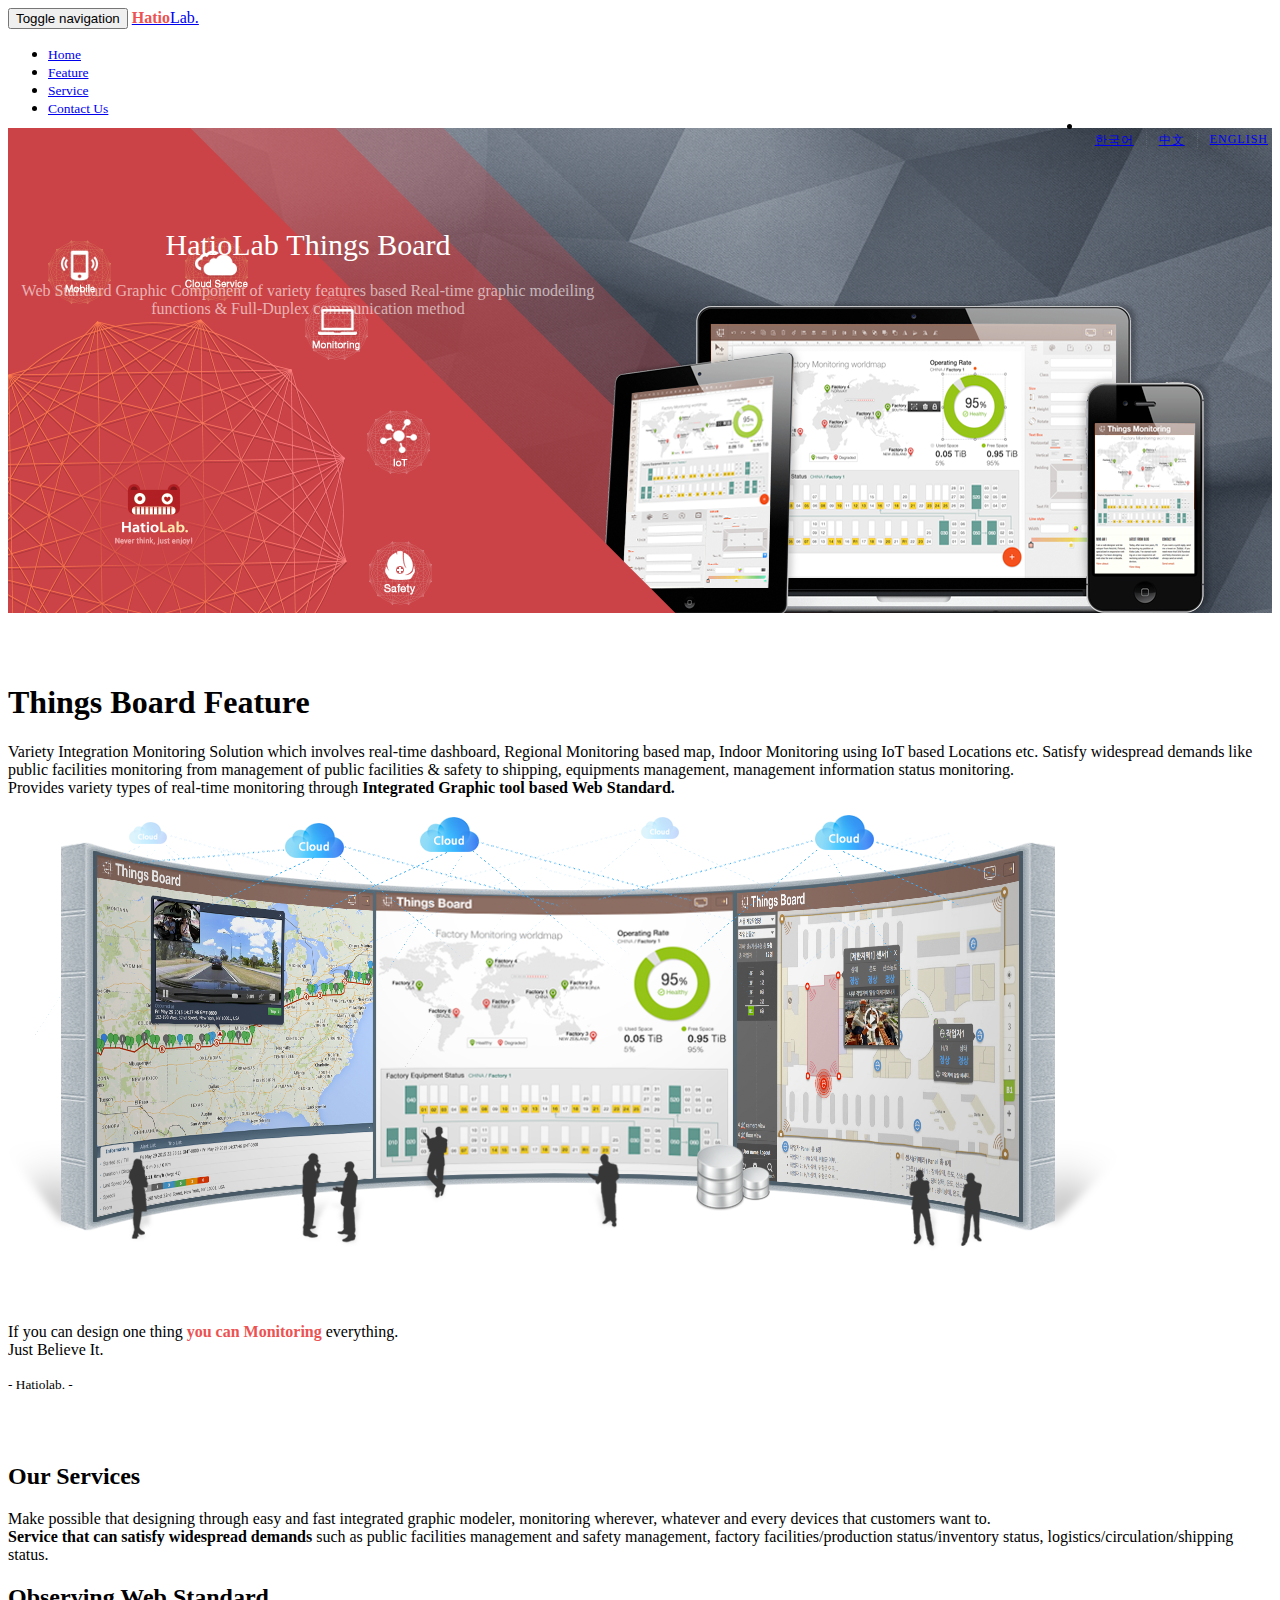
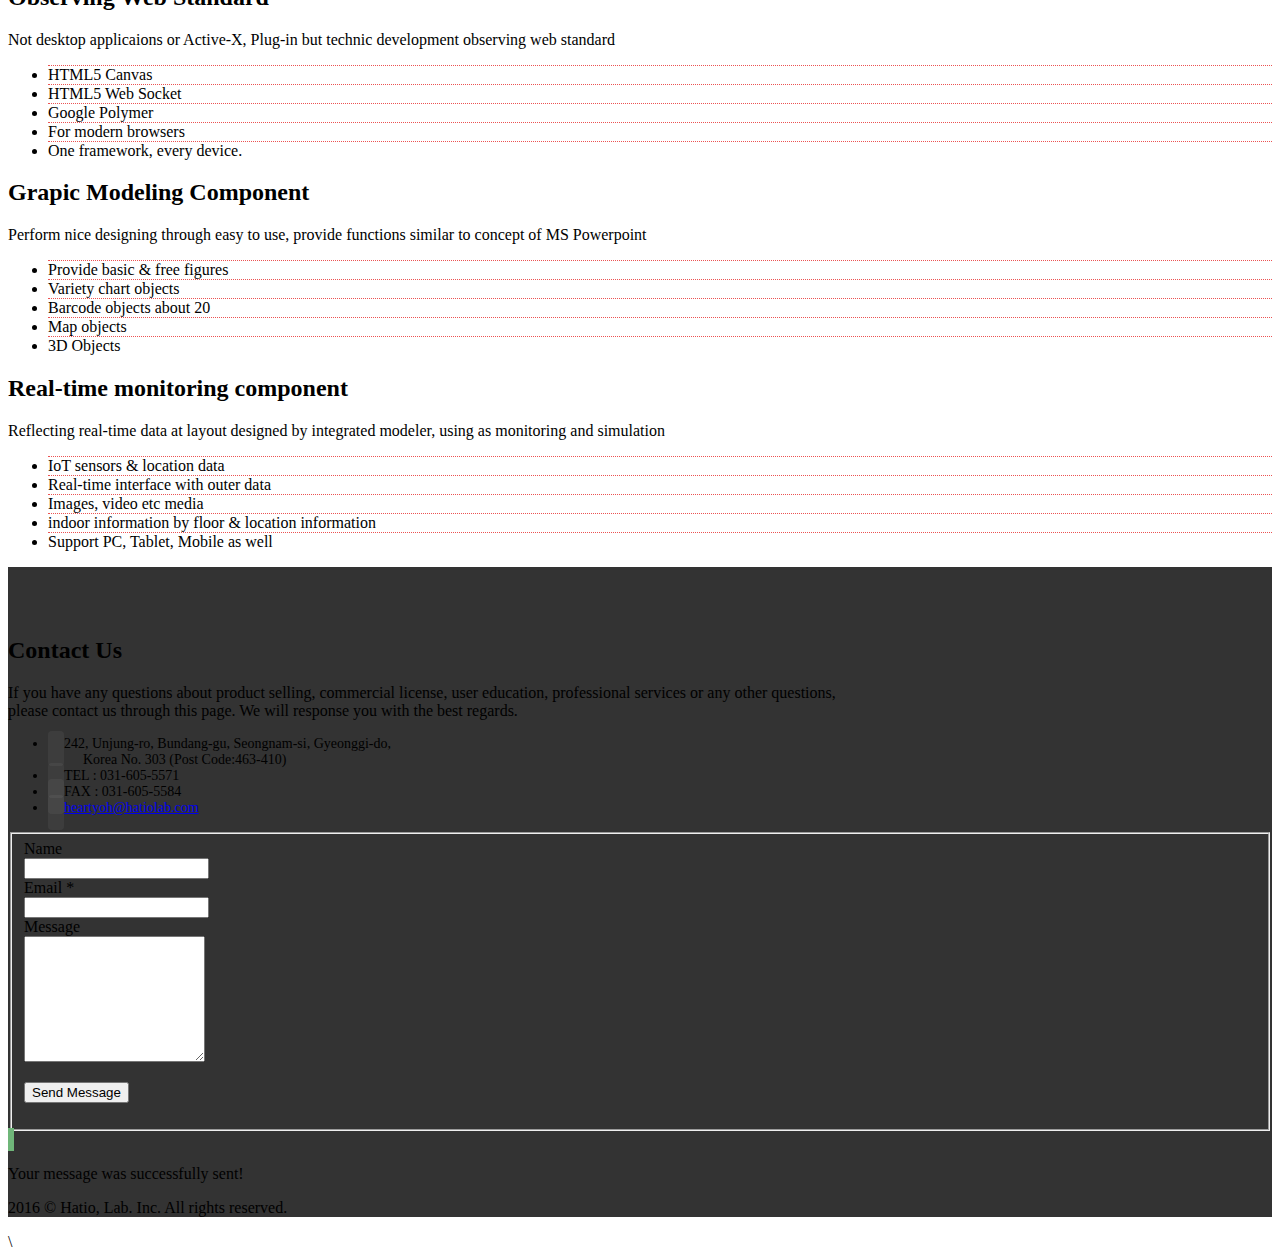
==== index-en.html @ ccb09271 "." ====
<!DOCTYPE html>
<!--[if IE 8]> <html lang="en" class="ie8"> <![endif]-->
<!--[if IE 9]> <html lang="en" class="ie9"> <![endif]-->
<!--[if !IE]><!--> <html lang="en"> <!--<![endif]-->
<head>
	<title>Hatiolab Things Board</title>

	<!-- Meta -->
	<meta charset="utf-8">
	<meta name="viewport" content="width=device-width, initial-scale=1.0">
	<meta name="description" content="">
	<meta name="author" content="">

	<link rel="shortcut icon" href="favicon.ico">

	<!-- CSS Global Compulsory -->
	<link rel="stylesheet" href="assets/plugins/bootstrap/css/bootstrap.min.css">
	<link rel="stylesheet" href="assets/css/one.style.css">

	<!-- CSS Footer -->
	<link rel="stylesheet" href="assets/css/footers/footer-v7.css">

	<!-- CSS Implementing Plugins -->
	<link rel="stylesheet" href="assets/plugins/animate.css">
	<link rel="stylesheet" href="assets/plugins/pace/pace-flash.css">
	<link rel="stylesheet" href="assets/plugins/owl-carousel/owl.carousel.css">
	<link rel="stylesheet" href="assets/plugins/revolution-slider/rs-plugin/css/settings.css" type="text/css" media="screen">
	<!--[if lt IE 9]><link rel="stylesheet" href="assets/plugins/revolution-slider/rs-plugin/css/settings-ie8.css" type="text/css" media="screen"><![endif]-->

	<!-- CSS Theme -->
	<link rel="stylesheet" href="assets/css/theme-colors/default.css" id="style_color">
	<link rel="stylesheet" href="assets/css/theme-skins/one.dark.css">

	<!-- CSS Customization -->
	<link rel="stylesheet" href="assets/css/custom.css">
</head>

<body id="body" data-spy="scroll" data-target=".one-page-header" class="demo-lightbox-gallery korean">

	<!--=== Header ===-->
	<nav class="one-page-header one-page-header-style-2 navbar navbar-default navbar-fixed-top" role="navigation">
		<div class="container">
			<div class="menu-container page-scroll">
				<button type="button" class="navbar-toggle" data-toggle="collapse" data-target=".navbar-ex1-collapse">
					<span class="sr-only">Toggle navigation</span>
					<span class="icon-bar"></span>
					<span class="icon-bar"></span>
					<span class="icon-bar"></span>
				</button>

				<a class="navbar-brand" href="#intro">
					<span>Hatio</span>Lab.
				</a>
			</div>

			<!-- Collect the nav links, forms, and other content for toggling -->
			<div class="collapse navbar-collapse navbar-ex1-collapse">
				<div class="menu-container">
					<ul class="nav navbar-nav">
						<li class="page-scroll home">
							<a href="#body">Home</a>
						</li>
						<li class="page-scroll">
							<a href="#feature">Feature</a>
						</li>
						<li class="page-scroll">
							<a href="#services">Service</a>
						</li>
						<li class="page-scroll">
							<a href="#contact">Contact Us</a>
						</li>
						<li class="language">
							<a href="index.html">한국어</a>
							<a href="index-cn.html" class="bothside-dot">中文</a>
							<a href="index-en.html"><strong>ENGLISH</strong></a>
						</li>
					</ul>
				</div>
			</div>
			<!-- /.navbar-collapse -->
		</div>
		<!-- /.container -->
	</nav>
	<!--=== End Header ===-->
	<section id="intro" class="intro-section">
		<div class="container">
			<h1>HatioLab <strong>Things Board</strong></h1>
			<p>
				<strong>Web Standard Graphic Component</strong> of variety features based Real-time graphic modeiling functions & Full-Duplex communication method
			</p>
		</div>
	</section>

	<!--  About Section -->
	<section id="feature" class="about-section section-first">
		<div class="about-image bg-grey">
			<div class="container">
				<div class="title-v1">
					<h1>Things Board <strong>Feature</strong></h1>
					<p>
						Variety Integration Monitoring Solution which involves real-time dashboard, Regional Monitoring based map, Indoor Monitoring using IoT based Locations etc.
						Satisfy widespread demands like public facilities monitoring from management of public facilities & safety to shipping, equipments management, management information status monitoring.<br>
						Provides variety types of real-time monitoring through <strong>Integrated Graphic tool based Web Standard.</strong>
					</p>
				</div>
				<div class="img-center">
					<img class="img-responsive" src="assets/images/feature.png" alt="">
				</div>
			</div>
		</div>

		<div class="parallax-quote parallaxBg">
			<div class="container">
				<div class="parallax-quote-in">
					<p>If you can design one thing <span class="color-green">you can Monitoring</span> everything. <br> Just Believe It.</p>
					<small>- Hatiolab. -</small>
				</div>
			</div>
		</div>
	</section>
	<!--  About Section -->

	<!-- Services Section -->
	<section id="services">
		<div class="container content-lg">
			<div class="title-v1">
				<h2>Our <strong>Services</strong></h2>
				<p>
					Make possible that designing through easy and fast integrated graphic modeler, monitoring wherever, whatever and every devices that customers want to.<br>
					<strong>Service that can satisfy widespread demands</strong> such as public facilities management and safety management, factory facilities/production status/inventory status, logistics/circulation/shipping status.<br>
				</p>
			</div>

			<div class="row service-box-v1">
				<div class="col-md-4 col-sm-6">
					<div class="service-block service-block-default">
						<i class="icon-custom icon-lg icon-bg-u rounded-x fa fa-lightbulb-o service1"></i>
						<h2 class="heading-md">Observing Web Standard</h2>
						<p>Not desktop applicaions or Active-X, Plug-in but technic development observing web standard</p>
						<ul class="list-unstyled">
							<li>HTML5 Canvas</li>
							<li>HTML5 Web Socket</li>
							<li>Google Polymer</li>
							<li>For modern browsers</li>
							<li>One framework, every device.</li>
						</ul>
					</div>
				</div>
				<div class="col-md-4 col-sm-6">
					<div class="service-block service-block-default">
						<i class="icon-custom icon-lg icon-bg-u rounded-x icon-line icon-present service2"></i>
						<h2 class="heading-sm">Grapic Modeling Component</h2>
						<p>Perform nice designing through easy to use, provide functions similar to concept of MS Powerpoint</p>
						<ul class="list-unstyled">
							<li>Provide basic & free figures</li>
							<li>Variety chart objects</li>
							<li>Barcode objects about 20</li>
							<li>Map objects</li>
							<li>3D Objects</li>
						</ul>
					</div>
				</div>
				<div class="col-md-4 col-sm-12">
					<div class="service-block service-block-default">
						<i class="icon-custom icon-lg icon-bg-u rounded-x icon-line icon-rocket service3"></i>
						<h2 class="heading-sm">Real-time monitoring component</h2>
						<p>Reflecting real-time data at layout designed by integrated modeler, using as monitoring and simulation</p>
						<ul class="list-unstyled">
							<li>IoT sensors & location data</li>
							<li>Real-time interface with outer data</li>
							<li>Images, video etc media</li>
							<li>indoor information by floor & location information</li>
							<li>Support PC, Tablet, Mobile as well</li>
						</ul>
					</div>
				</div>
			</div>
		</div>
	</section>
	<!-- End Services Section -->

	<!-- Contact Section -->
	<section id="contact" class="contacts-section">
		<div class="container content-lg">
			<div class="title-v1">
				<h2>Contact Us</h2>
				<p>If you have any questions about product selling, commercial license, user education, professional services or any other questions,<br/>please contact us through this page. We will response you with the best regards.</p>
			</div>

			<div class="row contacts-in">
				<div class="col-md-6 md-margin-bottom-40">
					<ul class="list-unstyled">
						<li>
							<i class="home"></i> 242, Unjung-ro, Bundang-gu, Seongnam-si, Gyeonggi-do,<br>&nbsp; &nbsp; &nbsp; &nbsp; &nbsp; 
							Korea No. 303 (Post Code:463-410)
						</li>
						<li><i class="phone"></i> TEL : 031-605-5571</li>
						<li><i class="fax"></i> FAX : 031-605-5584</li>
						<li><i class="email"></i> <a href="mailto:heartyoh@hatiolab.com">heartyoh@hatiolab.com</a></li>
					</ul>
				</div>

				<div class="col-md-6">
					<form action="assets/php/sky-forms-pro/demo-contacts-process.php" method="post" id="sky-form3" class="sky-form contact-style">
						<fieldset>
							<label>Name</label>
							<div class="row">
								<div class="col-md-7 margin-bottom-20 col-md-offset-0">
									<div>
										<input type="text" name="name" id="name" class="form-control">
									</div>
								</div>
							</div>

							<label>Email <span class="color-red">*</span></label>
							<div class="row">
								<div class="col-md-7 margin-bottom-20 col-md-offset-0">
									<div>
										<input type="text" name="email" id="email" class="form-control">
									</div>
								</div>
							</div>

							<label>Message</label>
							<div class="row">
								<div class="col-md-11 margin-bottom-20 col-md-offset-0">
									<div>
										<textarea rows="8" name="message" id="message" class="form-control"></textarea>
									</div>
								</div>
							</div>

							<p><button type="submit" class="btn-u btn-brd btn-brd-hover btn-u-dark">Send Message</button></p>
						</fieldset>

						<div class="message">
							<i class="rounded-x fa fa-check"></i>
							<p>Your message was successfully sent!</p>
						</div>
					</form>
				</div>
			</div>
		</div>

		<div class="copyright-section">
			<p>2016 &copy; Hatio, Lab. Inc. All rights reserved.</p>
			<span class="page-scroll"><a href="#intro"><i class="fa fa-angle-double-up back-to-top"></i></a></span>
		</div>

	</section>
	<!-- End Contact Section -->

	<!-- JS Global Compulsory -->
	<script src="assets/plugins/jquery/jquery.min.js"></script>
	<script src="assets/plugins/jquery/jquery-migrate.min.js"></script>
	<script src="assets/plugins/bootstrap/js/bootstrap.min.js"></script>
	<!-- JS Implementing Plugins -->
	<script src="assets/plugins/smoothScroll.js"></script>
	<script src="assets/plugins/jquery.easing.min.js"></script>
	<script src="assets/plugins/pace/pace.min.js"></script>
	<script src="assets/plugins/jquery.parallax.js"></script>
	<!-- <script src="assets/plugins/counter/waypoints.min.js"></script>
	<script src="assets/plugins/counter/jquery.counterup.min.js"></script> -->
	<script src="assets/plugins/owl-carousel/owl.carousel.js"></script>
	<script src="assets/plugins/sky-forms-pro/skyforms/js/jquery.form.min.js"></script>
	<script src="assets/plugins/sky-forms-pro/skyforms/js/jquery.validate.min.js"></script>
	<script src="assets/plugins/revolution-slider/rs-plugin/js/jquery.themepunch.tools.min.js"></script>
	<script src="assets/plugins/revolution-slider/rs-plugin/js/jquery.themepunch.revolution.min.js"></script>\
	<script src="assets/plugins/modernizr.js"></script>

	<!-- JS Page Level-->
	<script src="assets/js/one.app.js"></script>
	<script src="assets/js/forms/contact.js"></script>
	<script src="assets/js/plugins/pace-loader.js"></script>
	<script src="assets/js/plugins/owl-carousel.js"></script>
	<!-- <script src="assets/js/plugins/style-switcher.js"></script> -->
	<script src="assets/js/plugins/revolution-slider.js"></script>
	<!-- <script src="assets/js/plugins/cube-portfolio/cube-portfolio-lightbox.js"></script> -->
	<script>
		jQuery(document).ready(function() {
			App.init();
			App.initCounter();
			App.initParallaxBg();
			LoginForm.initLoginForm();
			ContactForm.initContactForm();
			OwlCarousel.initOwlCarousel();
			// StyleSwitcher.initStyleSwitcher();
			RevolutionSlider.initRSfullScreen();
		});
	</script>
	<!--[if lt IE 9]>
		<script src="assets/plugins/respond.js"></script>
		<script src="assets/plugins/html5shiv.js"></script>
		<script src="assets/js/plugins/placeholder-IE-fixes.js"></script>
		<script src="assets/plugins/sky-forms-pro/skyforms/js/sky-forms-ie8.js"></script>
	<![endif]-->

	<!--[if lt IE 10]>
		<script src="assets/plugins/sky-forms-pro/skyforms/js/jquery.placeholder.min.js"></script>
	<![endif]-->
</body>
</html>
---- assets/css/custom.css ----
::selection{background:#ec5252;}
.navbar-nav .language{position:absolute;right:0;}
.navbar-nav .language a{
	float:left;
	margin-top:15px;padding:0px 12px !important;
	font-size:12px !important;
	font-weight:100;
	letter-spacing:1px;
}
.one-page-header .navbar-brand{font-weight:100;}
.one-page-header .navbar-brand span,.color-green{
	color:#ec5252 !important;
	font-weight:bold;
}
.one-page-header .navbar-nav > .active > a, .one-page-header .navbar-nav > .active > a:hover, .one-page-header .navbar-nav > .active > a:focus, 
.one-page-header .dropdown-menu > .active > a, .one-page-header .dropdown-menu > .active > a:hover, .one-page-header .dropdown-menu > .active > a:focus, 
.one-page-header.top-nav-collapse .dropdown-menu > .active > a, .one-page-header.top-nav-collapse .dropdown-menu > .active > a:hover, 
.one-page-header.top-nav-collapse .dropdown-menu > .active > a:focus
{color:#ec5252 !important;}
.one-page-header .navbar-nav > li > a:before{display:none;}
.one-page-header .navbar-nav > li > a{
	padding:14px 40px 13px 0;
	font-size:13.5px;
}
.about-section .about-image,#services .content-lg,#contact .content-lg{padding-top:50px;}
.tp-bannertimer{display:none;}
.title-v1 h1:after, .title-v1 h2:after,i.icon-bg-u,.service-box-v1 p:after{background:#ec5252;}
.service-box-v1 li{border-top:dotted 1px #ec5252;}
.about-image img{margin-bottom:50px;}
.parallax-quote{background:url(../images/face.png) 50% 0 repeat fixed;}
.tp-dottedoverlay.twoxtwo{background:none;}
.service-block .icon-custom{background:url(../images/icon-service.png) 50% 0 #ec5252}
.service-box-v1 li:hover{color:#ec5252;}
.icon-custom.service1{background-position:-2px    7px}
.icon-custom.service2{background-position:-1px  -91px}
.icon-custom.service3{background-position:-4px -191px}
.contacts-section{background:#333 url(../images/contact.png) center fixed;}
.contacts-in li{font-size:14px;}
.contacts-in li i{
	background:url(../images/icon-contact.png) 50% 2px rgba(255,255,255,0.05) no-repeat;
	width:30px;
	padding:10px 8px;
	position:relative;
	top:5px;
	border-radius:4px;
}
.contacts-in li i.home {background-position:50%    2px}
.contacts-in li i.phone{background-position:50%  -48px}
.contacts-in li i.fax  {background-position:50%  -98px}
.contacts-in li i.email{background-position:50% -149px}
.copyright-section i.back-to-top{
	background:url(../images/icon-up.png) 50% 50% transparent no-repeat;
	width:50px;height:45px;
	top:-50px;
}
#intro{text-align:center}
.bothside-dot{
	border:1px dotted rgba(255,255,255,.1);
	border-width:0 1px;
}
.intro-section{
	background:url(../images/bg1.png) 50% 100% no-repeat #333;
	min-height:485px;
	margin-top:-5px;
}
.intro-section .container{
	margin-right:5%;padding:80px 0 0 0;
	width:600px;
}
.intro-section .container h1{
	font-size:30px !important;
	font-weight:100;
	color:#fff !important;
}
.intro-section .container p{
	color:rgba(255,255,255,.6);
	font-weight:100;
}
.sky-form .message i{
	background:url(../images/icon-mail.png) 45% 50% transparent no-repeat;
	width:70px;height:70px;
	border:3px solid #6fb679;
}
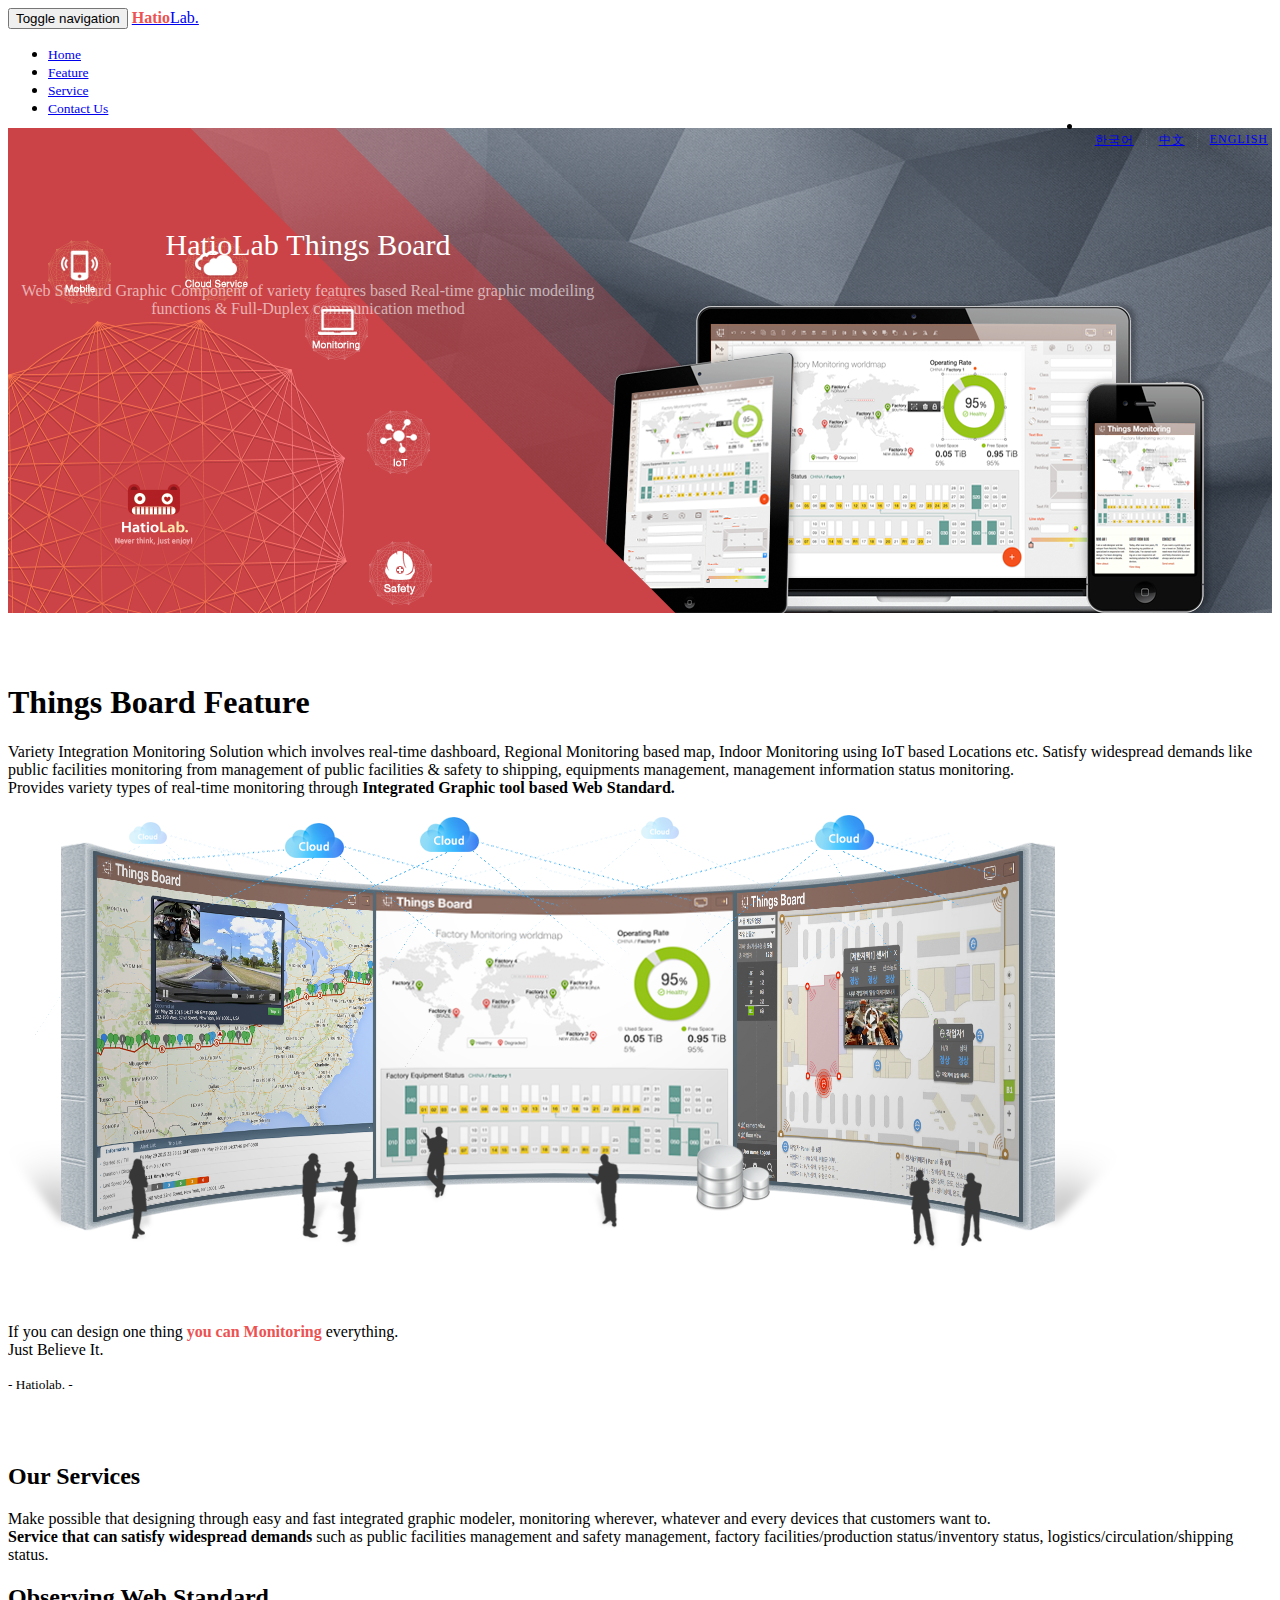
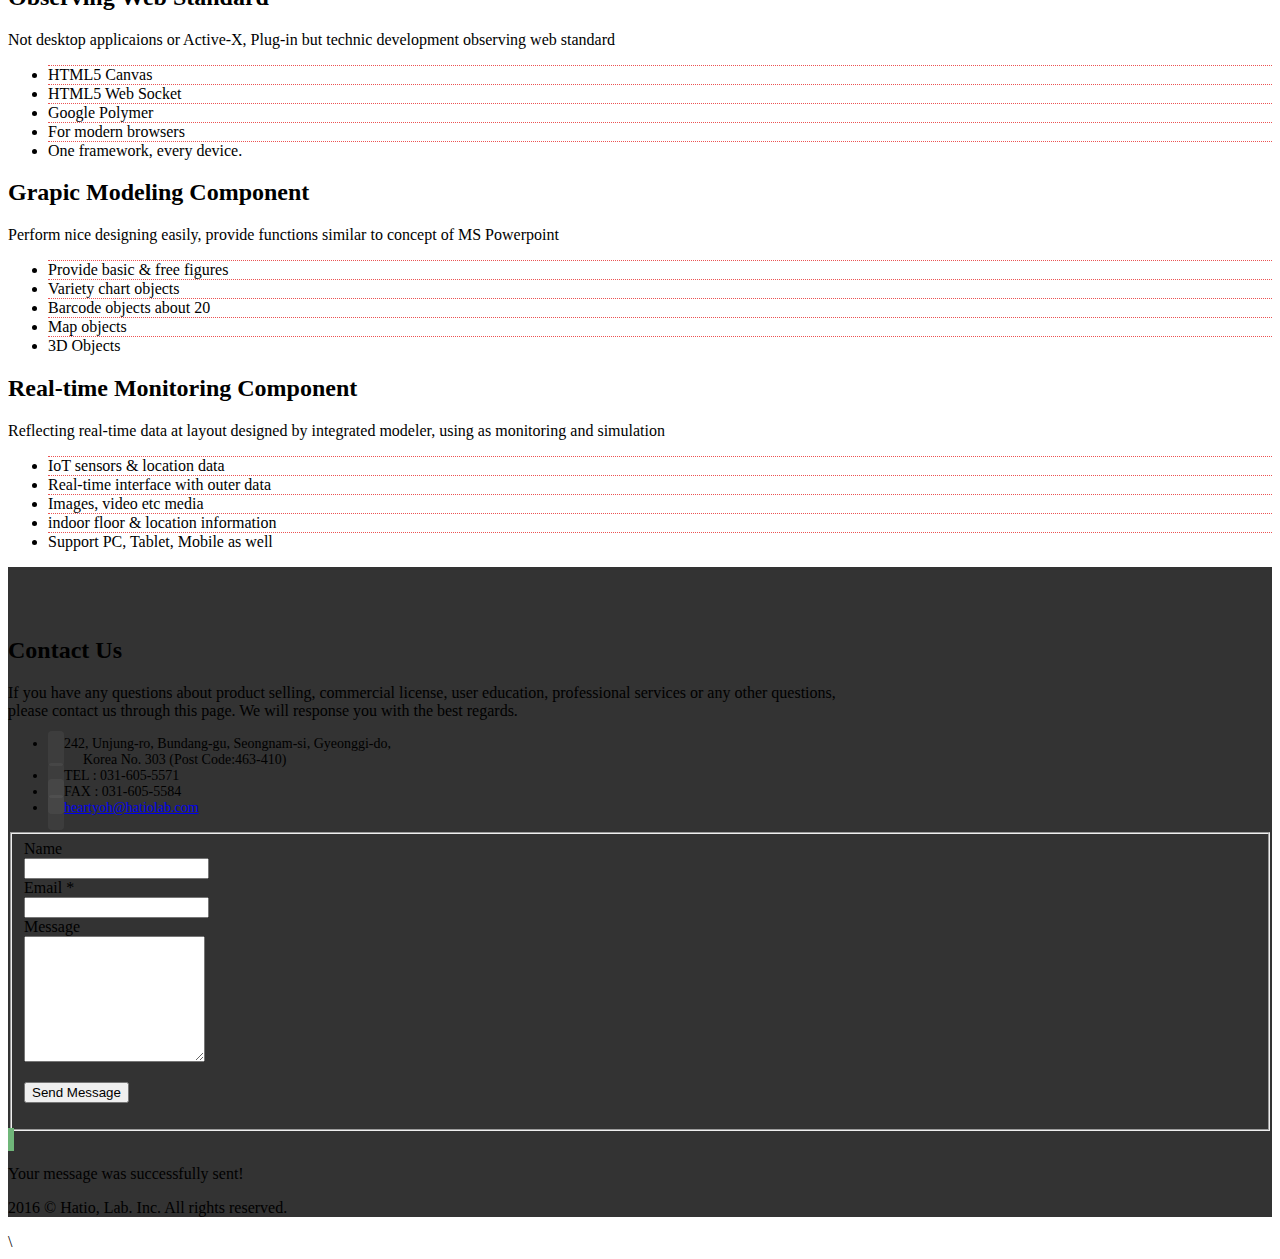
==== commit fd8b3506: "." ====
--- a/index-en.html
+++ b/index-en.html
@@ -150,7 +150,7 @@
 					<div class="service-block service-block-default">
 						<i class="icon-custom icon-lg icon-bg-u rounded-x icon-line icon-present service2"></i>
 						<h2 class="heading-sm">Grapic Modeling Component</h2>
-						<p>Perform nice designing through easy to use, provide functions similar to concept of MS Powerpoint</p>
+						<p>Perform nice designing easily, provide functions similar to concept of MS Powerpoint</p>
 						<ul class="list-unstyled">
 							<li>Provide basic & free figures</li>
 							<li>Variety chart objects</li>
@@ -163,13 +163,13 @@
 				<div class="col-md-4 col-sm-12">
 					<div class="service-block service-block-default">
 						<i class="icon-custom icon-lg icon-bg-u rounded-x icon-line icon-rocket service3"></i>
-						<h2 class="heading-sm">Real-time monitoring component</h2>
+						<h2 class="heading-sm">Real-time Monitoring Component</h2>
 						<p>Reflecting real-time data at layout designed by integrated modeler, using as monitoring and simulation</p>
 						<ul class="list-unstyled">
 							<li>IoT sensors & location data</li>
 							<li>Real-time interface with outer data</li>
 							<li>Images, video etc media</li>
-							<li>indoor information by floor & location information</li>
+							<li>indoor floor & location information</li>
 							<li>Support PC, Tablet, Mobile as well</li>
 						</ul>
 					</div>
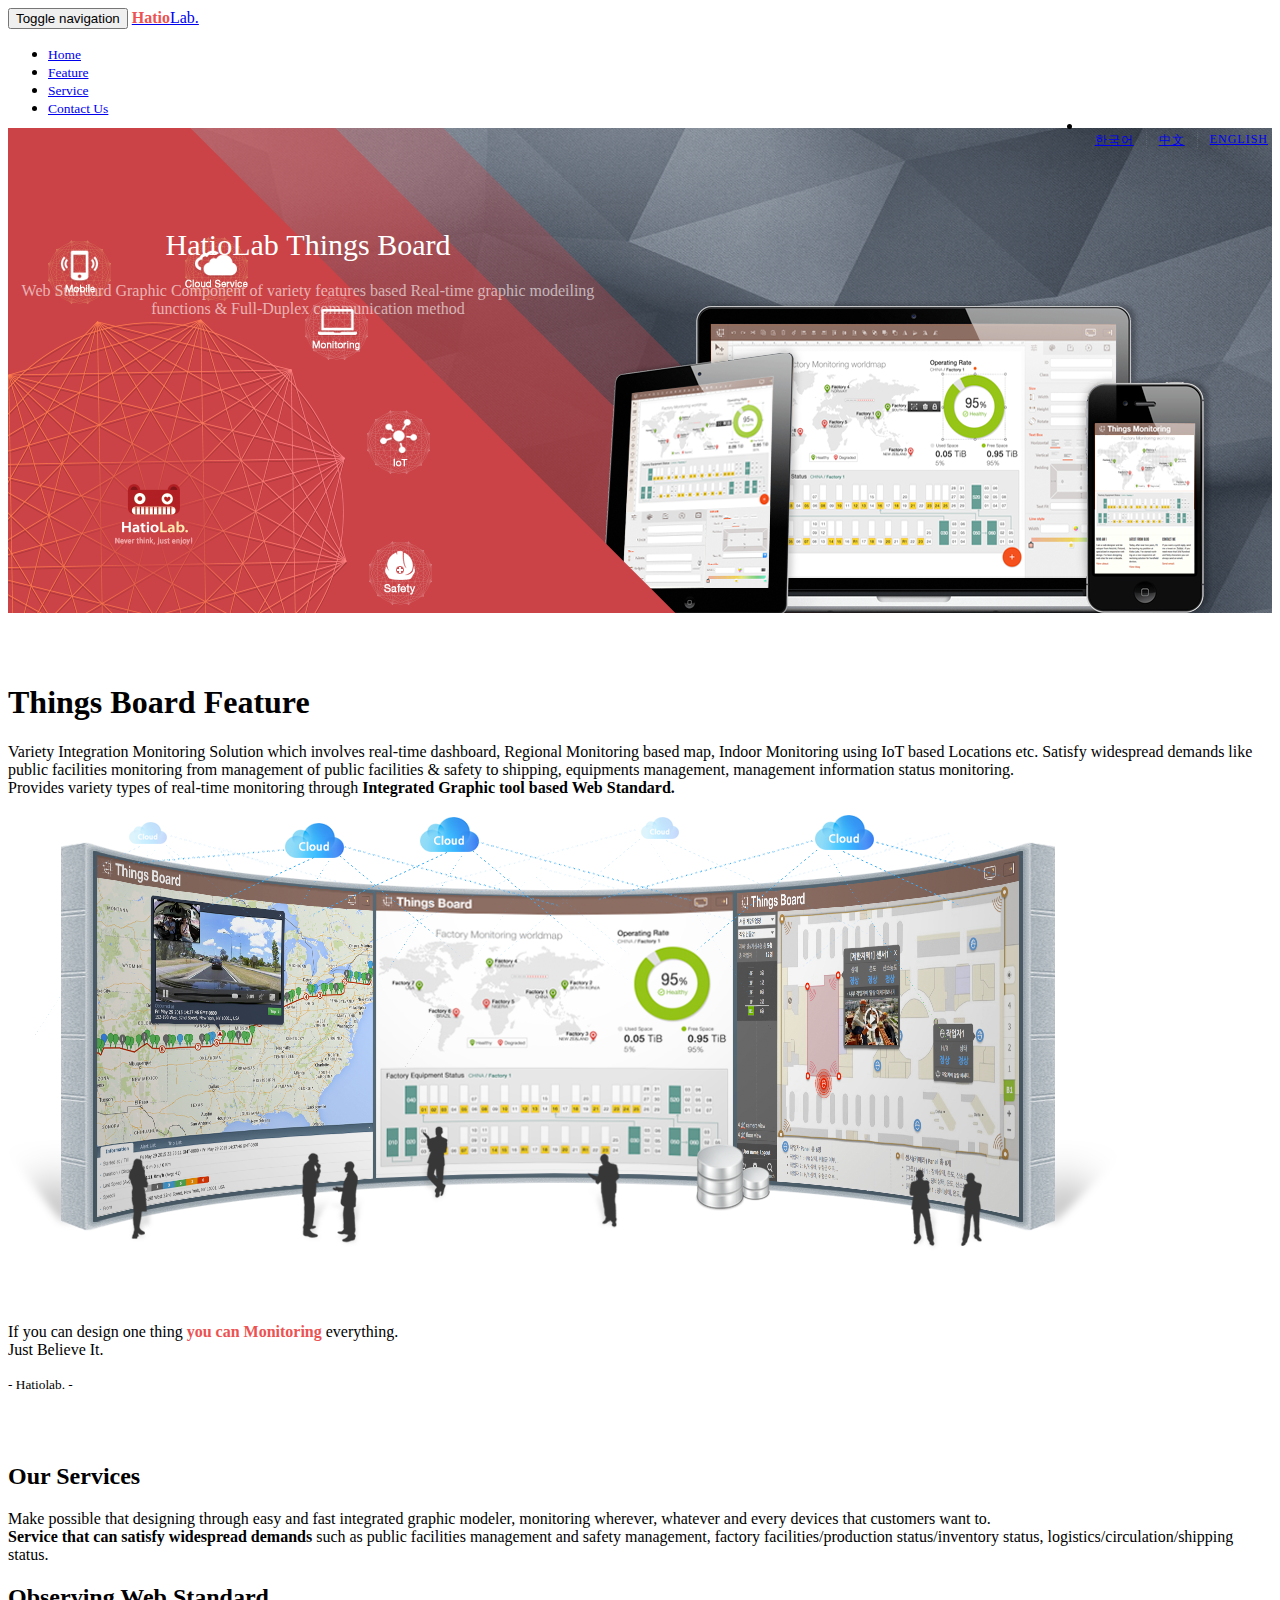
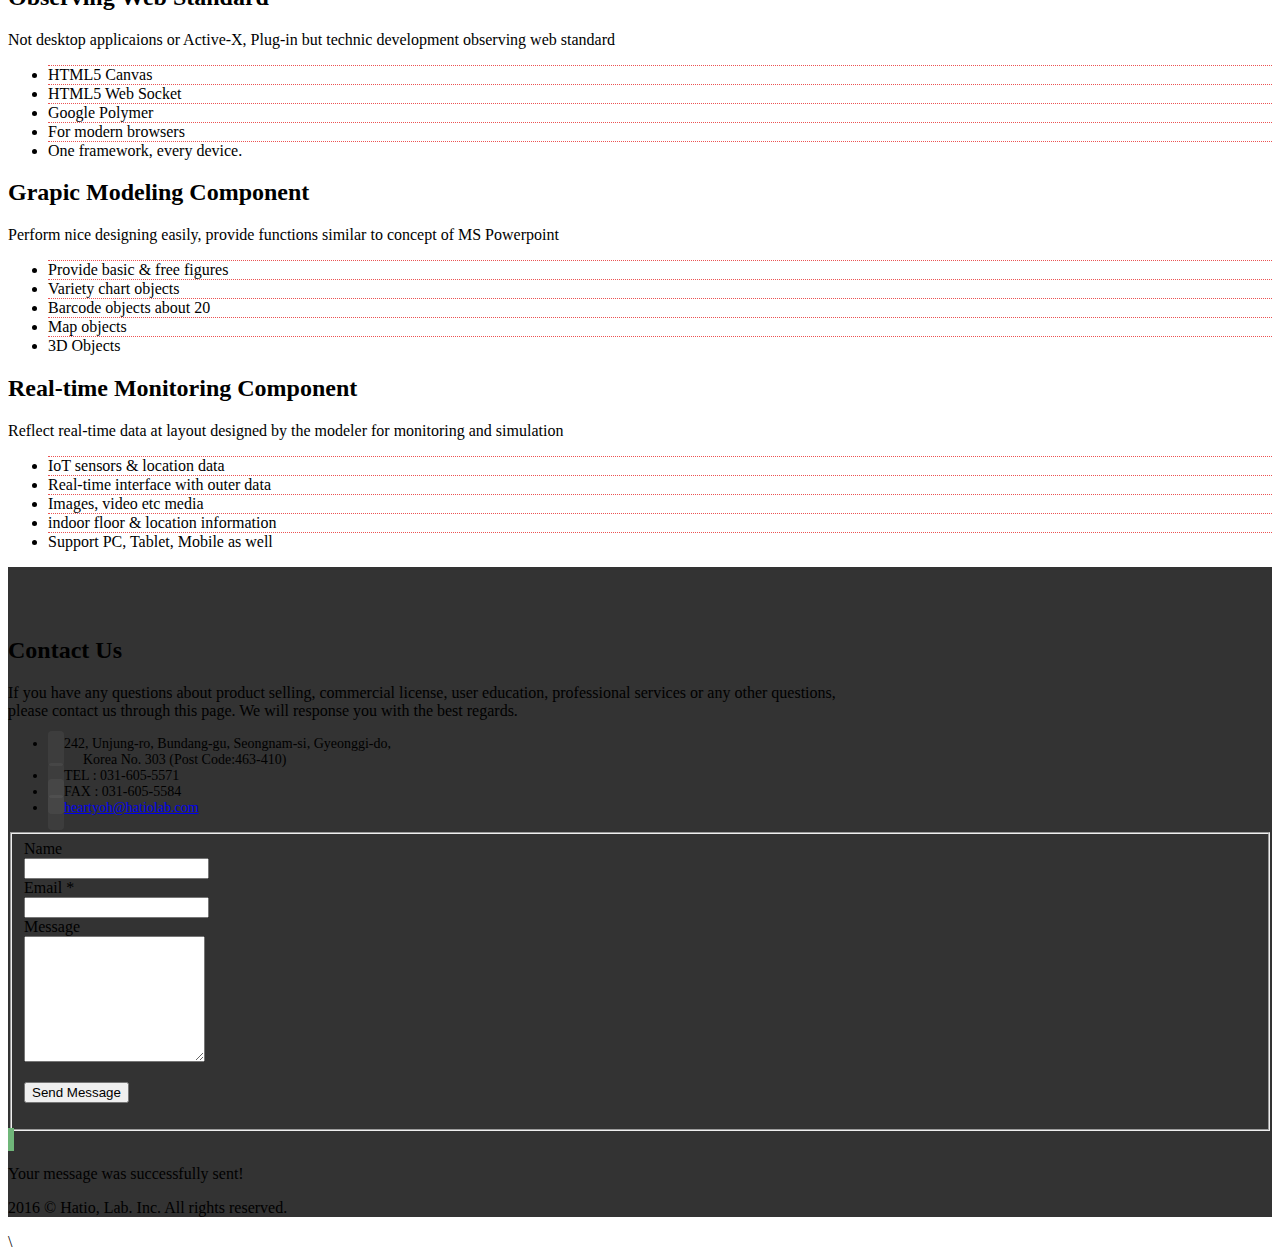
==== commit db9d9bb6: "." ====
--- a/index-en.html
+++ b/index-en.html
@@ -164,7 +164,7 @@
 					<div class="service-block service-block-default">
 						<i class="icon-custom icon-lg icon-bg-u rounded-x icon-line icon-rocket service3"></i>
 						<h2 class="heading-sm">Real-time Monitoring Component</h2>
-						<p>Reflecting real-time data at layout designed by integrated modeler, using as monitoring and simulation</p>
+						<p>Reflect real-time data at layout designed by the modeler for monitoring and simulation</p>
 						<ul class="list-unstyled">
 							<li>IoT sensors & location data</li>
 							<li>Real-time interface with outer data</li>
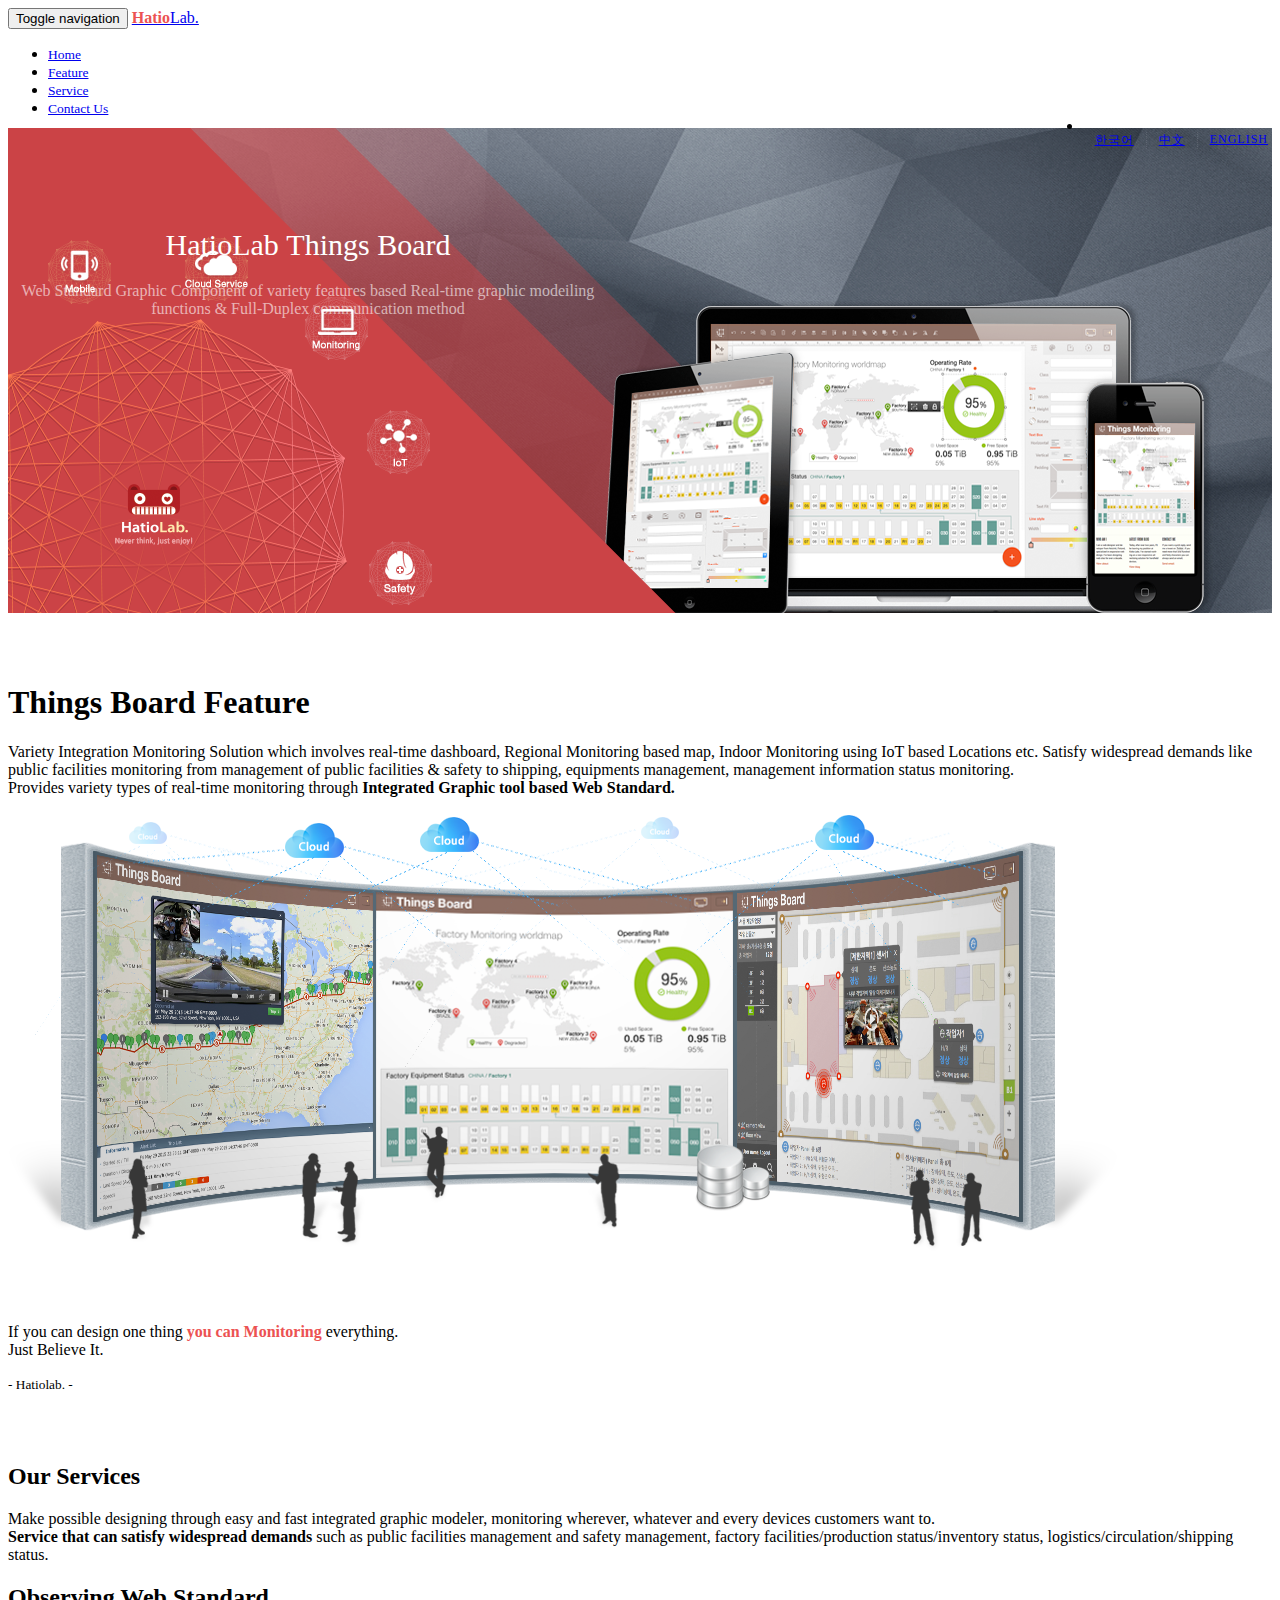
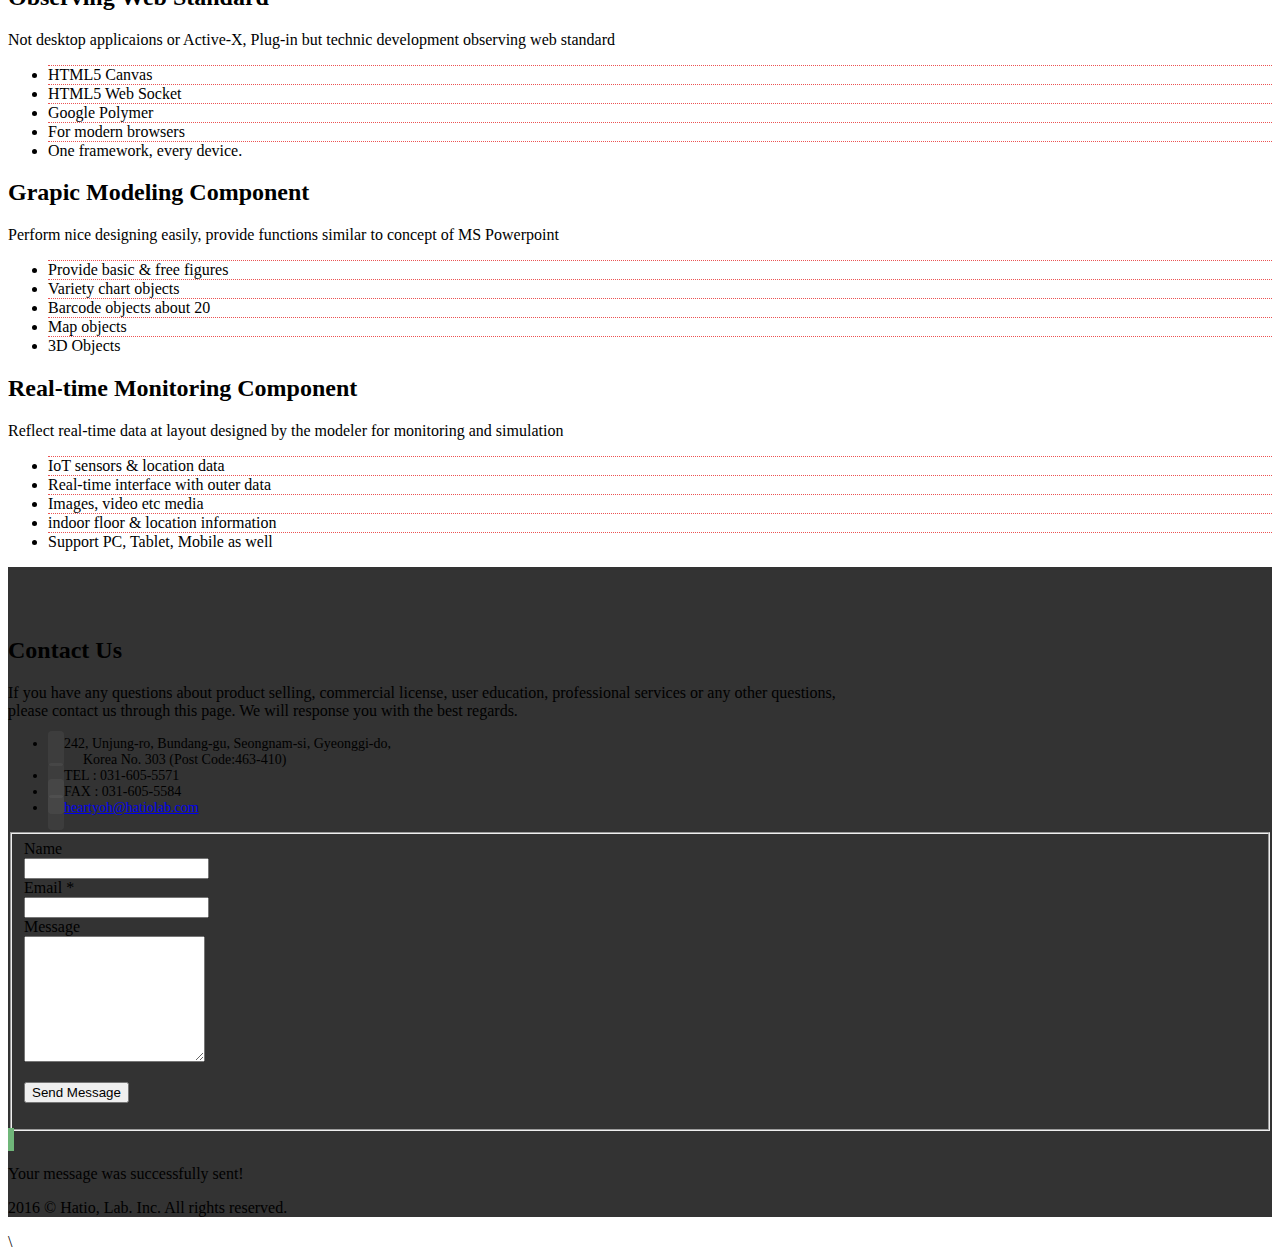
==== commit bb215b09: "." ====
--- a/index-en.html
+++ b/index-en.html
@@ -126,7 +126,7 @@
 			<div class="title-v1">
 				<h2>Our <strong>Services</strong></h2>
 				<p>
-					Make possible that designing through easy and fast integrated graphic modeler, monitoring wherever, whatever and every devices that customers want to.<br>
+					Make possible designing through easy and fast integrated graphic modeler, monitoring wherever, whatever and every devices customers want to.<br>
 					<strong>Service that can satisfy widespread demands</strong> such as public facilities management and safety management, factory facilities/production status/inventory status, logistics/circulation/shipping status.<br>
 				</p>
 			</div>
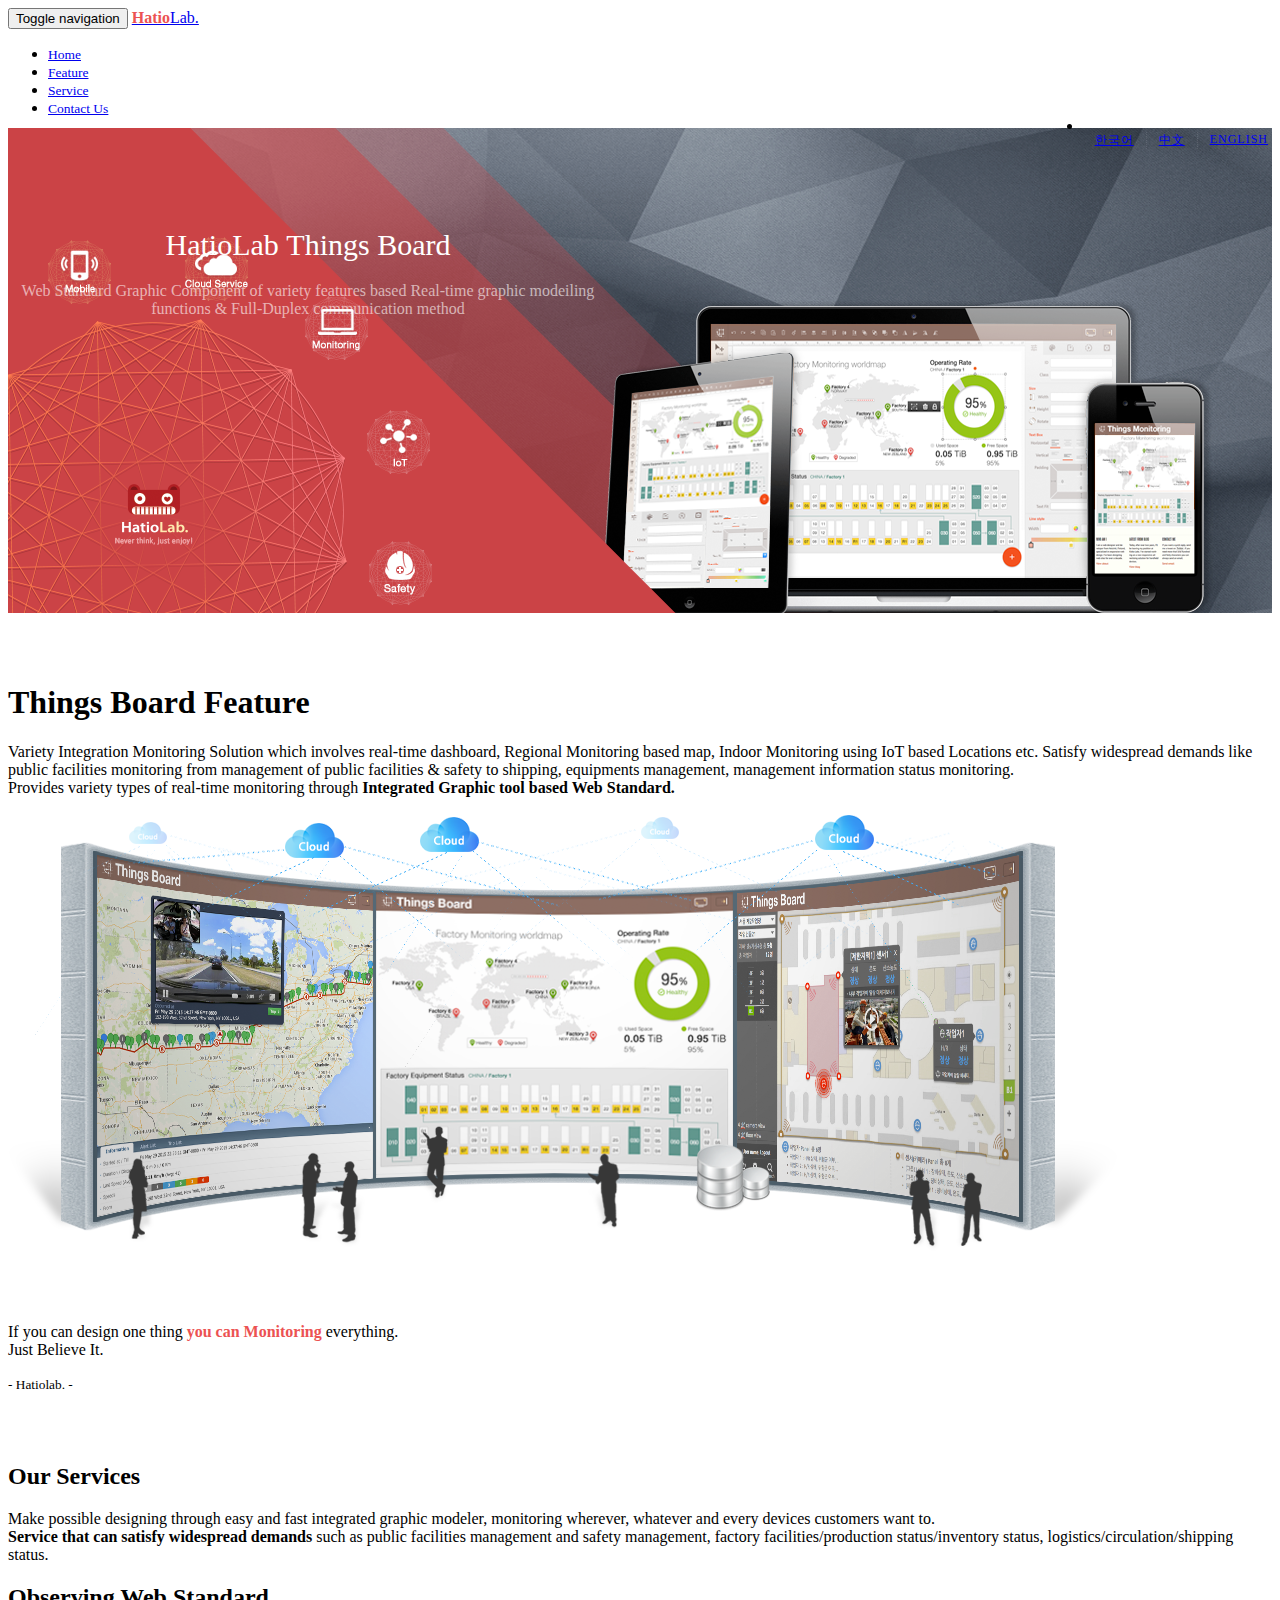
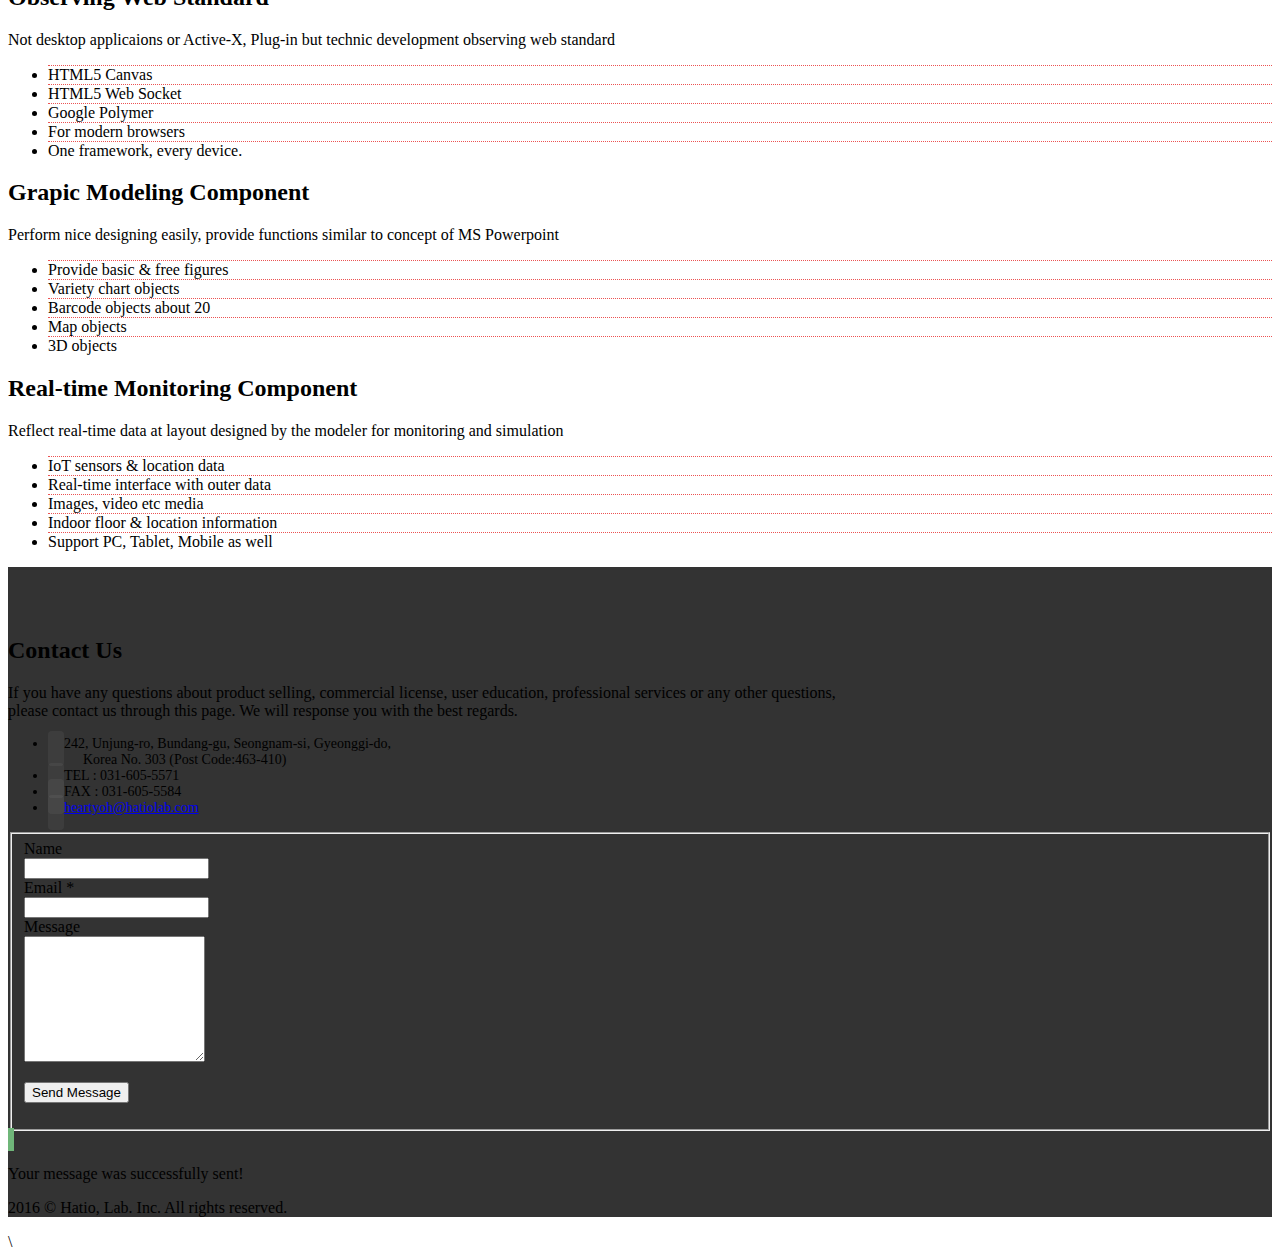
==== commit e4b26077: "." ====
--- a/index-en.html
+++ b/index-en.html
@@ -156,7 +156,7 @@
 							<li>Variety chart objects</li>
 							<li>Barcode objects about 20</li>
 							<li>Map objects</li>
-							<li>3D Objects</li>
+							<li>3D objects</li>
 						</ul>
 					</div>
 				</div>
@@ -169,7 +169,7 @@
 							<li>IoT sensors & location data</li>
 							<li>Real-time interface with outer data</li>
 							<li>Images, video etc media</li>
-							<li>indoor floor & location information</li>
+							<li>Indoor floor & location information</li>
 							<li>Support PC, Tablet, Mobile as well</li>
 						</ul>
 					</div>
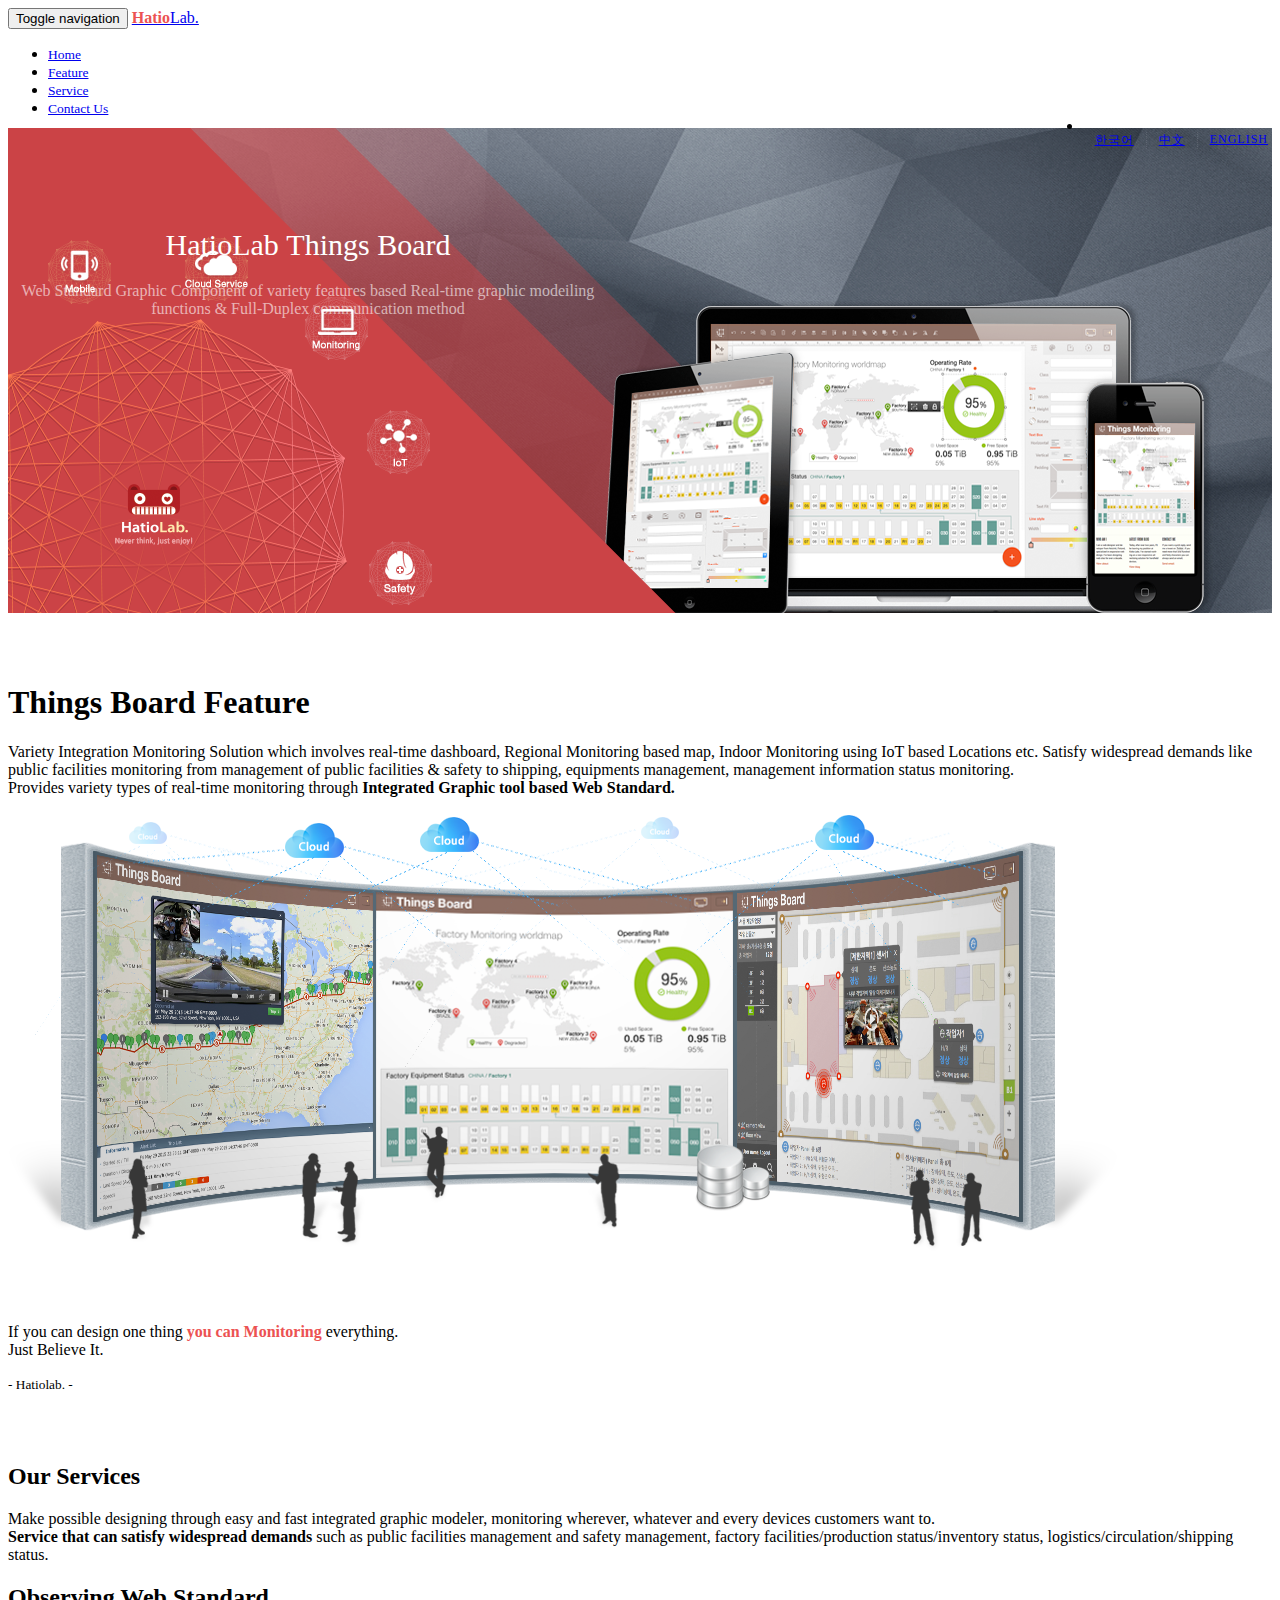
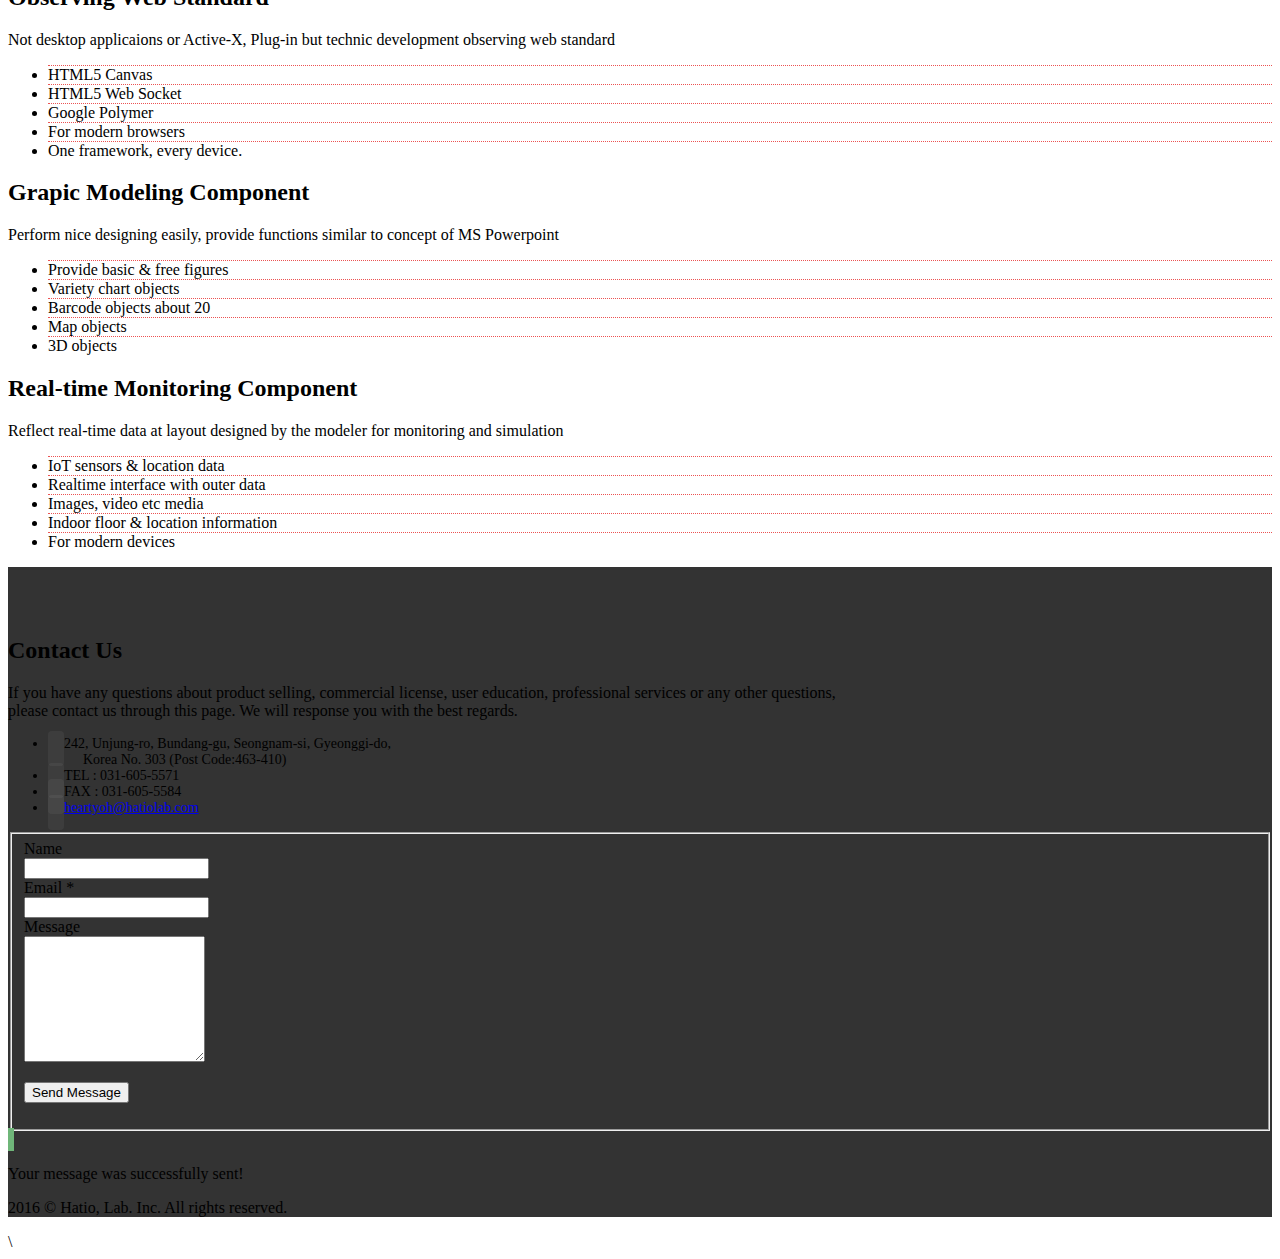
==== commit b9c06258: "." ====
--- a/index-en.html
+++ b/index-en.html
@@ -167,10 +167,10 @@
 						<p>Reflect real-time data at layout designed by the modeler for monitoring and simulation</p>
 						<ul class="list-unstyled">
 							<li>IoT sensors & location data</li>
-							<li>Real-time interface with outer data</li>
+							<li>Realtime interface with outer data</li>
 							<li>Images, video etc media</li>
 							<li>Indoor floor & location information</li>
-							<li>Support PC, Tablet, Mobile as well</li>
+							<li>For modern devices</li>
 						</ul>
 					</div>
 				</div>
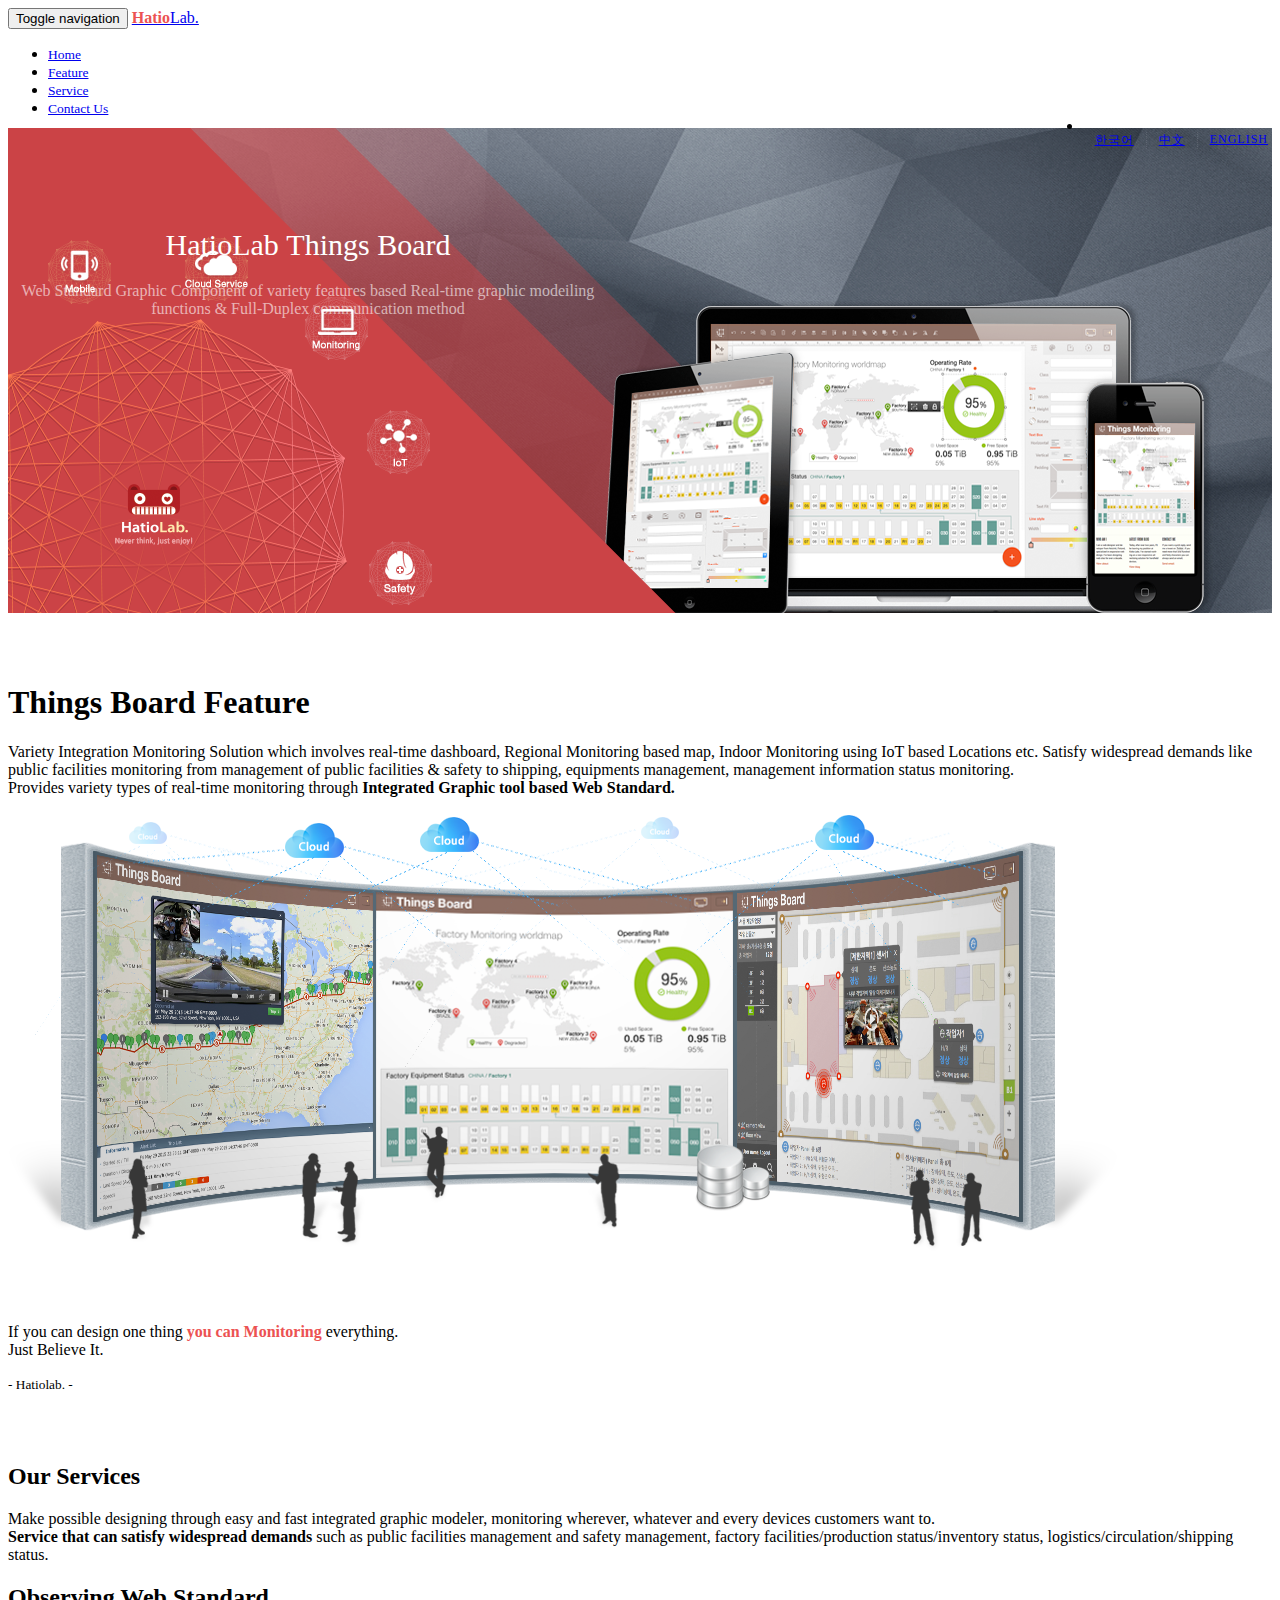
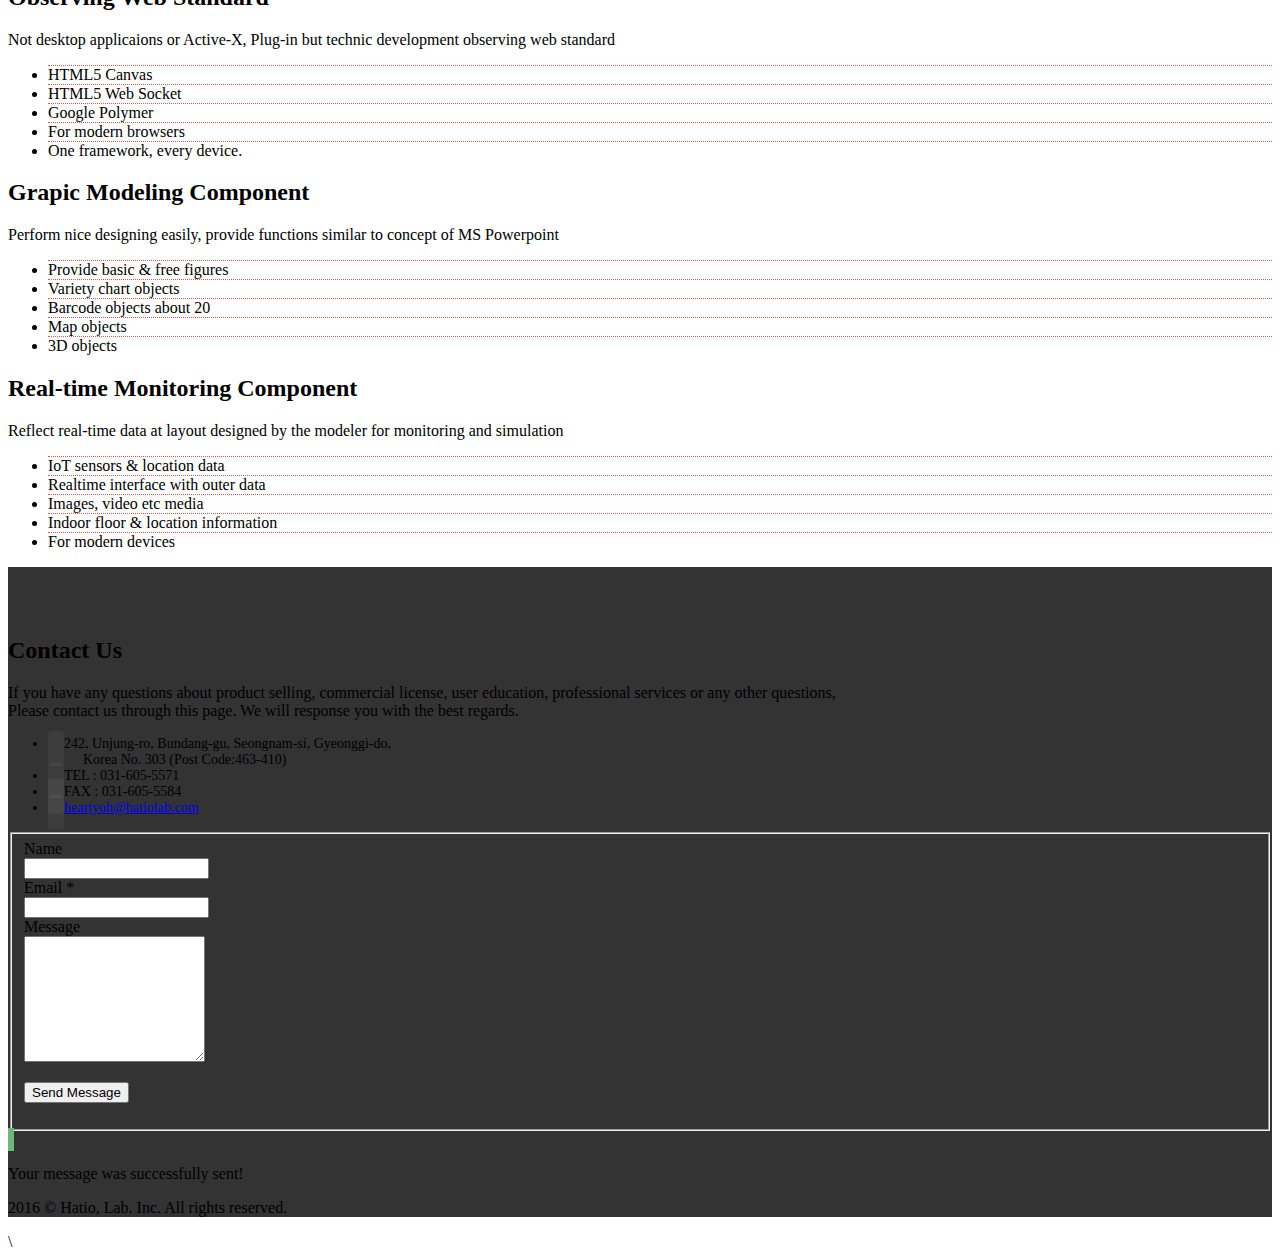
==== commit 7d93f9fb: "." ====
--- a/index-en.html
+++ b/index-en.html
@@ -184,7 +184,7 @@
 		<div class="container content-lg">
 			<div class="title-v1">
 				<h2>Contact Us</h2>
-				<p>If you have any questions about product selling, commercial license, user education, professional services or any other questions,<br/>please contact us through this page. We will response you with the best regards.</p>
+				<p>If you have any questions about product selling, commercial license, user education, professional services or any other questions,<br/>Please contact us through this page. We will response you with the best regards.</p>
 			</div>
 
 			<div class="row contacts-in">
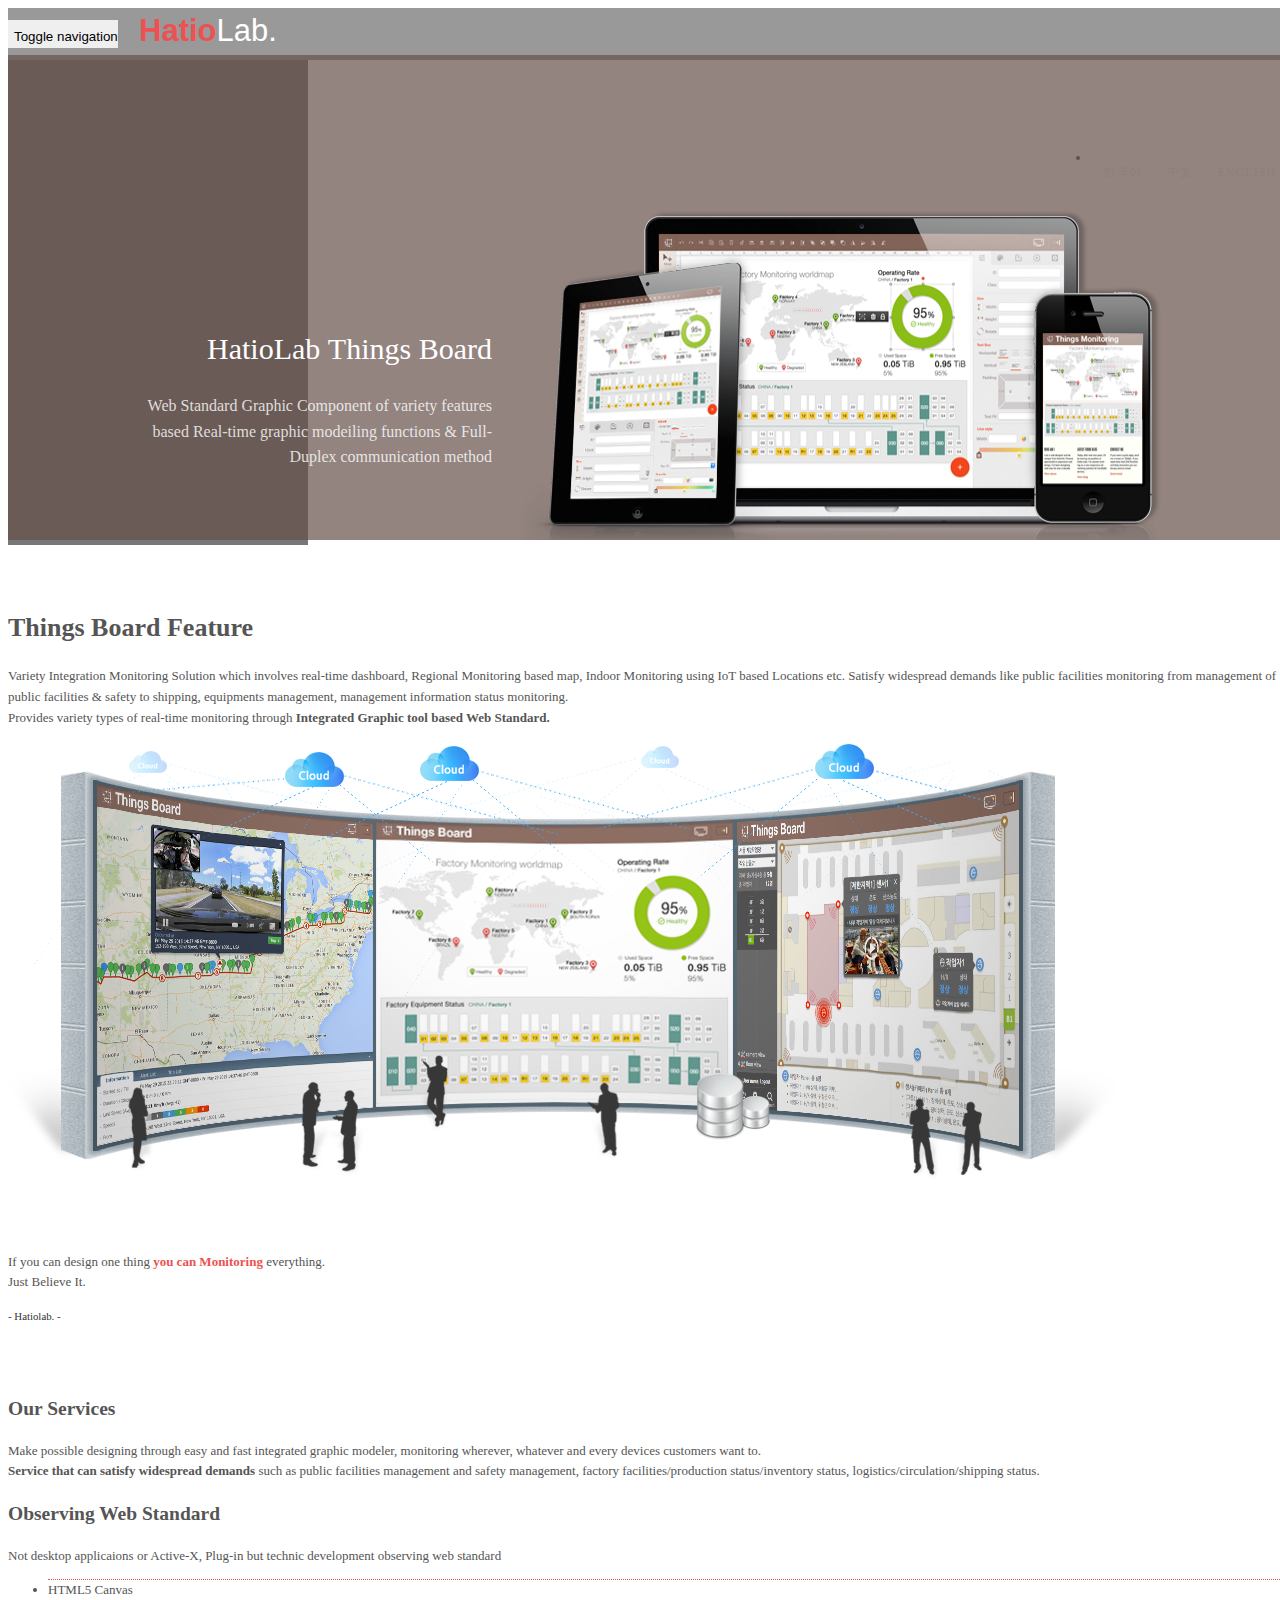
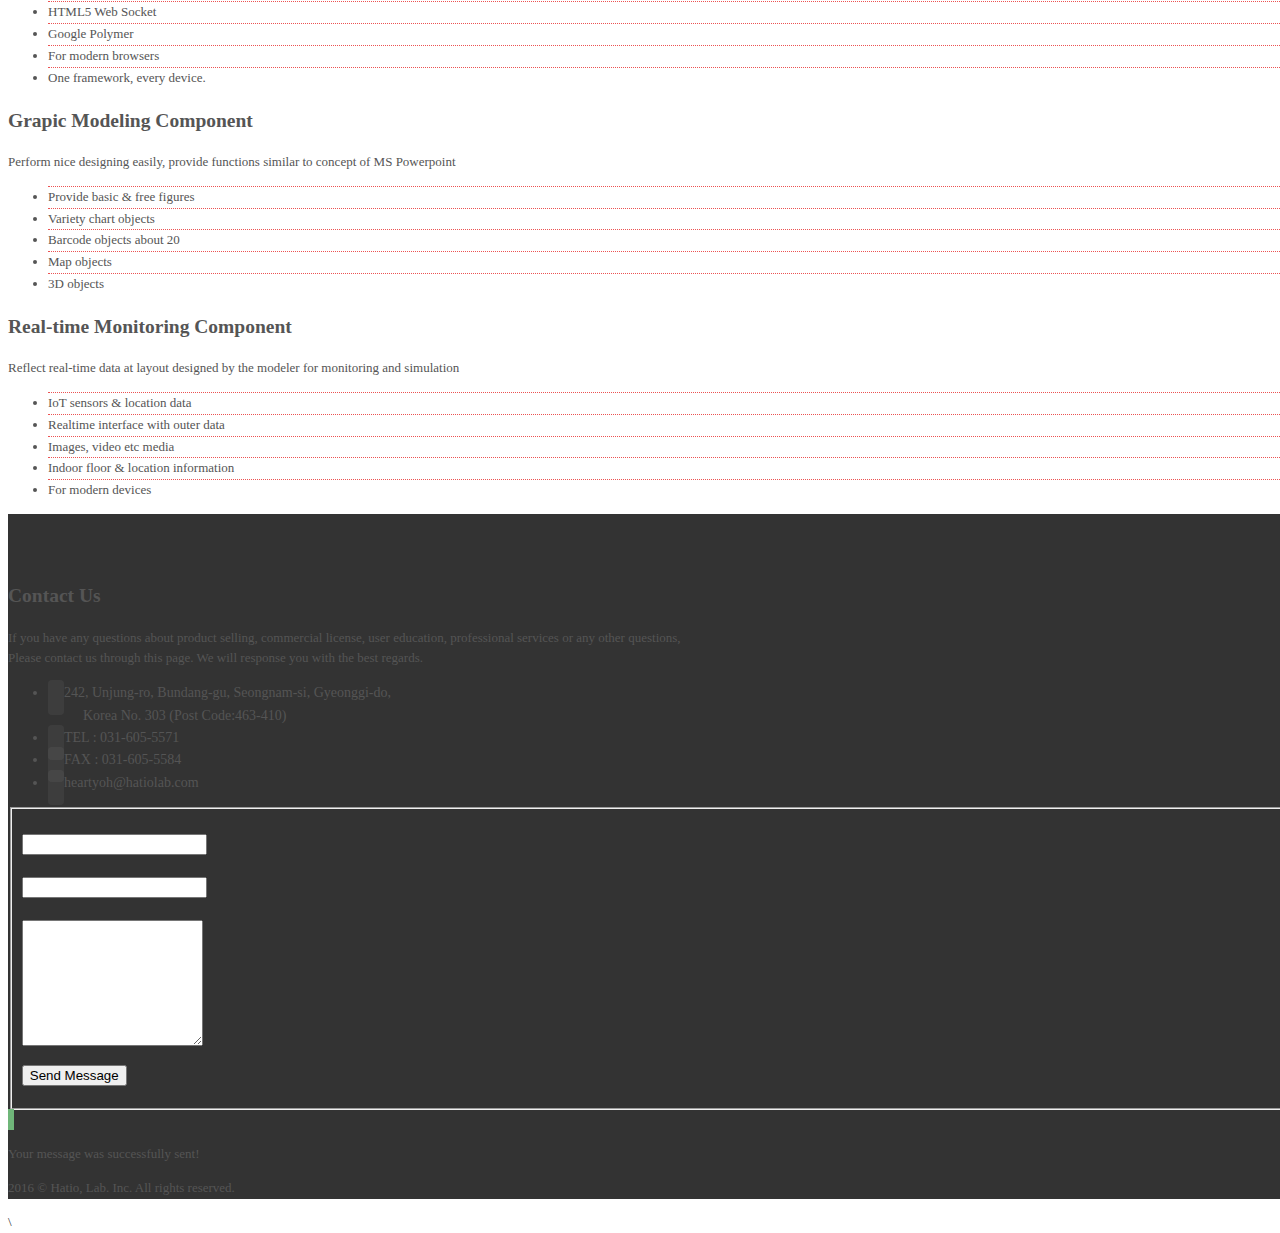
==== commit a9855bc5: "en, cn" ====
--- a/index-en.html
+++ b/index-en.html
@@ -82,6 +82,11 @@
 		<!-- /.container -->
 	</nav>
 	<!--=== End Header ===-->
+	<div id="video">
+		<video width="100%" autoplay="" loop="" preload="auto">
+			<source src="assets/movie/mixing.mp4" type="video/mp4">
+		</video>
+	</div>
 	<section id="intro" class="intro-section">
 		<div class="container">
 			<h1>HatioLab <strong>Things Board</strong></h1>
@@ -191,7 +196,7 @@
 				<div class="col-md-6 md-margin-bottom-40">
 					<ul class="list-unstyled">
 						<li>
-							<i class="home"></i> 242, Unjung-ro, Bundang-gu, Seongnam-si, Gyeonggi-do,<br>&nbsp; &nbsp; &nbsp; &nbsp; &nbsp; 
+							<i class="home"></i> 242, Unjung-ro, Bundang-gu, Seongnam-si, Gyeonggi-do,<br>&nbsp; &nbsp; &nbsp; &nbsp; &nbsp;
 							Korea No. 303 (Post Code:463-410)
 						</li>
 						<li><i class="phone"></i> TEL : 031-605-5571</li>
@@ -299,4 +304,4 @@
 		<script src="assets/plugins/sky-forms-pro/skyforms/js/jquery.placeholder.min.js"></script>
 	<![endif]-->
 </body>
-</html>+</html>
--- a/assets/css/one.style.css
+++ b/assets/css/one.style.css
@@ -0,0 +1,786 @@
+/*
+ * Template Name: Unify - Responsive Bootstrap Template
+ * Description: Business, Corporate, Portfolio, E-commerce, Blog and One Page Template.
+ * Version: 1.9.2
+ * Author: @htmlstream
+ * Website: http://htmlstream.com
+*/
+
+/*Import Global Compulsory CSS Files*/
+@import url(app.css);
+@import url(blocks.css);
+
+body {
+  width: 100%;
+  height: 100%;
+  color: #333;
+  font-size: 13px;
+  line-height: 1.6;
+}
+
+html {
+  width: 100%;
+  height: 100%;
+}
+
+h1, h2, h3, h4, h5, h6 {
+  color: #555;
+}
+
+p,
+li,
+li a {
+  color: #555;
+}
+
+a {
+  color: #72c02c;
+  text-decoration: none;
+}
+
+a,
+a:focus,
+a:hover,
+a:active {
+  outline: 0 !important;
+}
+a:focus {
+  text-decoration: none;
+}
+a:hover {
+  color: #72c02c;
+  text-decoration: underline;
+}
+
+::selection {
+  color: #fff;
+  background: #72c02c;
+}
+
+.navbar-fixed-bottom .navbar-collapse,
+.navbar-fixed-top .navbar-collapse {
+  max-height: 100%;
+}
+
+/*Header
+------------------------------------*/
+/*Containers*/
+@media (min-width: 768px) and (max-width: 991px) {
+  .one-page-header .menu-container {
+    width: 720px;
+  }
+}
+
+@media (max-width: 991px) {
+  .one-page-header .menu-container:before,
+  .one-page-header .menu-container:after {
+    content: " ";
+    display: table;
+  }
+
+  .one-page-header .menu-container:after {
+    clear: both;
+  }
+
+  .one-page-header > .navbar-default > .container {
+    width: inherit;
+    margin-left: 0;
+    margin-right: 0;
+    padding-left: 0;
+    padding-right: 0;
+  }
+
+  .one-page-header > .navbar-default > .container > .navbar-header,
+  .one-page-header > .navbar-default > .container > .navbar-collapse {
+    margin-left: 0;
+    margin-right: 0;
+  }
+}
+
+/*Navbar Logo*/
+.one-page-header .navbar-brand {
+  font-size: 31px;
+  font-weight: 200;
+  line-height: 15px;
+  padding: 17px 15px 13px;
+  color: #fff !important;
+  font-family: 'Open Sans', sans-serif;
+}
+
+.one-page-header .navbar-brand span {
+  color: #72c02c !important;
+}
+
+@media (max-width: 768px) {
+  .one-page-header .navbar-brand {
+    padding-left: 0;
+  }
+}
+
+/*Navbar Toggle*/
+.one-page-header .navbar-toggle {
+  border: none;
+  margin-right: 3px;
+  padding-right: 0;
+}
+
+.one-page-header .navbar-toggle:hover,
+.one-page-header .navbar-toggle:focus {
+  background: none;
+}
+
+.one-page-header .navbar-toggle .icon-bar {
+  background: #fff;
+}
+
+.one-page-header .navbar-toggle .icon-bar {
+  height: 1px;
+  width: 25px;
+  font-size: 22px;
+  background: #fff;
+  margin-bottom: 7px;
+}
+
+.one-page-header .navbar-toggle .icon-bar:last-child {
+  margin-bottom: 0;
+}
+
+/*Navbar*/
+.one-page-header {
+  border-bottom: none;
+  background: rgba(0,0,0,0.4);
+}
+.one-page-header .container {
+  position: relative;
+}
+
+.one-page-header .navbar-nav > li > a {
+  color: #eee;
+  font-size: 12.5px;
+  text-transform: uppercase;
+  padding: 17px 15px 13px;
+}
+
+.one-page-header .navbar-nav > li > a:before {
+  left: -3px;
+  top: 15px;
+  z-index: 2;
+  color: #eee;
+  font-size: 4px;
+  content: "\f10c";
+  margin-right: 6px;
+  position: absolute;
+  font-family: FontAwesome;
+}
+
+.one-page-header .navbar-nav > li.home > a:before {
+  content: "";
+}
+
+.one-page-header .navbar-nav > li > a:hover {
+  z-index: 1;
+  color: #72c02c;
+}
+
+.one-page-header .navbar-nav > li > a:focus {
+  color: #fff;
+}
+
+.one-page-header .navbar-nav > .active > a,
+.one-page-header .navbar-nav > .active > a:hover,
+.one-page-header .navbar-nav > .active > a:focus,
+.one-page-header .dropdown-menu > .active > a,
+.one-page-header .dropdown-menu > .active > a:hover,
+.one-page-header .dropdown-menu > .active > a:focus,
+.one-page-header.top-nav-collapse .dropdown-menu > .active > a,
+.one-page-header.top-nav-collapse .dropdown-menu > .active > a:hover,
+.one-page-header.top-nav-collapse .dropdown-menu > .active > a:focus {
+  z-index: 1;
+  background: none;
+  color: #72c02c !important;
+}
+
+/*Responsive Navbar*/
+@media (max-width: 991px) {
+  /*Responsive code for max-width: 991px*/
+  .one-page-header .navbar-header {
+    float: none;
+  }
+
+  .one-page-header .navbar-toggle {
+    display: block;
+  }
+
+  .one-page-header .navbar-collapse.collapse {
+    display: none !important;
+  }
+
+  .one-page-header .navbar-collapse.collapse.in {
+    display: block !important;
+  }
+
+  .one-page-header .navbar-nav {
+    margin: 0 0 5px;
+    float: none !important;
+  }
+
+  .one-page-header .navbar-nav > li {
+    float: none;
+  }
+
+  .navbar-default .navbar-nav > li > a {
+    padding: 10px 0;
+  }
+
+  .navbar-default .navbar-nav > li > a::before {
+    content: '';
+  }
+}
+
+@media(min-width: 992px) {
+  .one-page-header.navbar {
+    padding: 12px 0;
+    -webkit-transition: background .3s ease-in-out,padding .3s ease-in-out;
+    -moz-transition: background .3s ease-in-out,padding .3s ease-in-out;
+    transition: background .3s ease-in-out,padding .3s ease-in-out;
+  }
+
+  .one-page-header.top-nav-collapse {
+    /* Customize the look and feel of the collapsed top nav here */
+    padding: 7px 0;
+  }
+}
+
+@media (max-width: 768px) {
+  .one-page-header .navbar-nav > li > a:before {
+    content: " ";
+  }
+}
+
+/*Navbar*/
+@media (min-width: 992px) {
+  .one-page-header.navbar .navbar-nav {
+    float: right;
+  }
+  .one-page-header-style-2.navbar .navbar-nav {
+    float: left;
+    margin-left: 25px;
+  }
+}
+
+/* Top Log-Reg */
+.log-reg-block {
+  float: right;
+  list-style: none;
+  margin: 0;
+  padding: 0;
+}
+.log-reg-block > li {
+  float: left;
+  position: relative;
+}
+.log-reg-block a {
+  color: #eee;
+  font-size: 12.5px;
+  text-transform: uppercase;
+  padding: 17px 15px 13px 15px;
+  display: block;
+  line-height: 20px;
+}
+.log-reg-block a:hover {
+  color: #72c02c;
+  z-index: 1;
+}
+.log-reg-block a:before {
+  color: #eee;
+  content: "\f10c";
+  font-family: FontAwesome;
+  font-size: 4px;
+  left: -3px;
+  margin-right: 6px;
+  position: absolute;
+  z-index: 2;
+}
+.log-reg-block a.cd-signin:before {
+  content: "";
+}
+.top-nav-collapse .log-reg-block a,
+.top-nav-collapse .log-reg-block a:before {
+  color: #777;
+}
+
+@media (max-width: 992px) {
+  .one-page-header .navbar-nav > li.cd-log_reg {
+    opacity: 0.5;
+  }
+}
+
+/* Dropdown Menu */
+.one-page-header .dropdown-menu,
+.one-page-header.top-nav-collapse .dropdown-menu {
+  border: none;
+  background: none;
+  box-shadow: none;
+  float: none;
+}
+.one-page-header .navbar-nav a.dropdown-toggle {
+  color: #fff !important;
+}
+.one-page-header.top-nav-collapse .navbar-nav a.dropdown-toggle {
+  color: #777 !important;
+}
+.one-page-header .dropdown-menu .active > a,
+.one-page-header .dropdown-menu li > a:hover {
+  background: none;
+  filter: none !important;
+  -webkit-transition: all 0.1s ease-in-out;
+  -moz-transition: all 0.1s ease-in-out;
+  -o-transition: all 0.1s ease-in-out;
+  transition: all 0.1s ease-in-out;
+}
+.one-page-header .dropdown-menu li > a:focus {
+  background: none;
+  filter: none !important;
+}
+@media (min-width: 992px) {
+  .one-page-header .dropdown-menu,
+  .one-page-header.top-nav-collapse .dropdown-menu {
+    padding-top: 12px;
+    min-width: 200px;
+    border-radius: 0;
+    z-index: 9999 !important;
+    top: 100%;
+  }
+  .one-page-header.top-nav-collapse .dropdown-menu {
+    padding-top: 7px;
+  }
+  .one-page-header .navbar-nav > li.dropdown:hover > .dropdown-menu {
+    display: block;
+  }
+  .one-page-header .open > .dropdown-menu {
+    display: none;
+  }
+  .one-page-header .dropdown-menu > li {
+    background: rgba(0, 0, 0, 0.4);
+  }
+  .one-page-header.top-nav-collapse .dropdown-menu > li {
+    background: #fff;
+  }
+  .one-page-header .dropdown-menu > li:first-child {
+    padding-top: 15px;
+  }
+  .one-page-header .dropdown-menu > li:last-child {
+    padding-bottom: 15px;
+  }
+  .one-page-header .dropdown-menu > li > a {
+    color: #fff;
+    font-size: 13px;
+    font-weight: 400;
+    padding: 6px 25px;
+  }
+  .one-page-header.top-nav-collapse .dropdown-menu > li > a {
+    color: #777;
+  }
+  .one-page-header.top-nav-collapse .dropdown-menu > li > a:hover {
+    color: #72c02c;
+  }
+}
+@media (max-width: 991px) {
+  .one-page-header .dropdown-menu {
+    position: relative;
+  }
+  .one-page-header .dropdown-menu a {
+    color: #fff !important;
+    padding: 10px 20px;
+    background: none !important;
+  }
+  .one-page-header.top-nav-collapse .dropdown-menu > li > a {
+    color: #777 !important;
+  }
+  .one-page-header .dropdown-menu a:hover,
+  .one-page-header.top-nav-collapse .dropdown-menu > li > a:hover {
+    color: #72c02c !important;
+  }
+}
+
+/* Top Contacts Block */
+.top-contact-block {
+  float: right;
+  padding: 9px 0 0 20px;
+  font-weight: 300;
+  font-size: 16px;
+  line-height: 20px;
+}
+.top-contact-block i {
+  display: inline-block;
+  width: 30px;
+  height: 30px;
+  color: #fff;
+  border: solid 1px #fff;
+  border-radius: 50% !important;
+  text-align: center;
+  padding-top: 7px;
+  margin-right: 5px;
+}
+.top-nav-collapse .top-contact-block i {
+  color: #777;
+  border-color: #777;
+}
+.top-contact-block a {
+  color: #fff;
+  position: relative;
+  top: 1px;
+}
+.top-contact-block a:hover {
+  text-decoration: none;
+}
+.top-nav-collapse .top-contact-block a {
+  color: #777;
+}
+@media (max-width: 991px) {
+  .top-contact-block {
+    position: absolute;
+    top: 10px;
+    left: 130px;
+    float: none;
+    padding: 0;
+  }
+}
+@media (max-width: 480px) {
+  .top-contact-block {
+/*    position: static;
+    padding: 8px 0 14px;
+    text-align: right;*/
+    display: none;
+  }
+}
+
+/* Login Block Simple */
+.log-reg-block-simple {
+  float: right;
+  padding: 10px 0 4px 20px;
+  line-height: 20px;
+  text-transform: uppercase;
+}
+.log-reg-block-simple .btn-u {
+  font-size: 12.5px;
+  color: #fff;
+  border: solid 1px #fff;
+  background: none;
+  padding: 5px 13px;
+}
+.top-nav-collapse .log-reg-block-simple .btn-u {
+  color: #777;
+  border-color: #777;
+}
+.log-reg-block-simple .btn-u:hover,
+.top-nav-collapse .log-reg-block-simple .btn-u:hover {
+  color: #fff;
+  background: #72c02c;
+  border-color: #72c02c;
+}
+
+@media (max-width: 991px) {
+  .log-reg-block-simple {
+    position: absolute;
+    top: 10px;
+    right: 60px;
+    float: none;
+    padding: 0;
+  }
+}
+
+/* Lang Block */
+.lang-block {
+  float: right;
+  background: rgba(0,0,0,0.6);
+  padding: 6px 13px 4px 13px;
+  margin: 10px 0 0 20px;
+  font-size: 12.5px;
+  text-transform: uppercase;
+  line-height: 20px;
+  position: relative;
+}
+.mega-hover__current {
+  display: inline-block;
+  position: relative;
+  padding-right: 15px;
+}
+.mega-hover__current:before {
+  color: #fff;
+  content: "\f107";
+  font-family: FontAwesome;
+  position: absolute;
+  right: 0;
+  top: 0;
+}
+.lang-block ul {
+  list-style: none;
+  padding: 0 13px 5px;
+  margin: 0;
+  background: rgba(0,0,0,0.6);
+  position: absolute;
+  left: 0;
+  right: 0;
+  top: 100%;
+}
+.mega-hover-list {
+  display: none;
+}
+/*.lang-block:hover {
+  cursor: pointer;
+}*/
+.lang-block:hover .mega-hover-list {
+  display: block;
+}
+.lang-block a {
+  color: #fff;
+}
+@media (max-width: 991px) {
+  .lang-block {
+    float: none;
+    background: rgba(0,0,0,0.6);
+    display: inline-block;
+    position: absolute;
+    top: 0;
+    right: 60px;
+  }
+}
+
+/*Fixed Header*/
+.one-page-header.top-nav-collapse {
+  background: #fff;
+  box-shadow: 0 0 3px #b5b5b5;
+}
+
+@media (max-width: 768px) {
+  .one-page-header.top-nav-collapse {
+    padding: 0;
+  }
+}
+
+.one-page-header.top-nav-collapse .navbar-brand,
+.one-page-header.top-nav-collapse .navbar-nav > li > a,
+.one-page-header.top-nav-collapse .navbar-nav > li > a:before {
+  color: #777;
+}
+
+.one-page-header.top-nav-collapse .navbar-brand {
+  color: #777 !important;
+}
+
+/*Navbar Toggle*/
+.one-page-header.top-nav-collapse .navbar-toggle .icon-bar {
+  background: #555;
+}
+
+.one-page-header.top-nav-collapse .navbar-toggle:hover .icon-bar {
+  background: #72c02c;
+}
+
+/*Intro Section
+------------------------------------*/
+/*Intro Section*/
+.intro-section {
+  background: #222;
+}
+
+.intro-section:after {
+  width: 100%;
+  height: 100%;
+  position: absolute;
+}
+
+/*About Section
+------------------------------------*/
+/*About Section*/
+.about-section {
+  padding-top: 0px;
+  padding-bottom: 0;
+}
+
+.block-v1 {
+  padding: 50px 0;
+}
+
+.about-section .about-image {
+  padding-top: 100px;
+}
+
+/*Icon Lists*/
+.content-boxes-v3 i.icon-custom {
+  margin-right: 8px;
+}
+
+.content-boxes-v3 h2 {
+  font-size: 15px;
+  margin-bottom: 5px;
+  font-weight: bold;
+  text-transform: uppercase;
+}
+
+/*Style for Cube Portfolio wrapper*/
+.cube-portfolio #filters-container {
+  text-align: center;
+}
+
+.cube-portfolio #filters-container .cbp-filter-item-active {
+  background: #72c02c;
+  border-color: #72c02c;
+}
+
+.cube-portfolio .cbp-l-filters-button .cbp-filter-counter {
+  color: #fff;
+  background: #72c02c;
+}
+
+.cube-portfolio .cbp-l-filters-button .cbp-filter-counter:before {
+  border-top-color: #72c02c;
+}
+
+.promo-section {
+  position: relative;
+}
+.backstretch:after {
+  background: rgba(0,0,0,0.3);
+  position: absolute;
+  top: 0;
+  left: 0;
+  width: 100%;
+  height: 100%;
+  display: block;
+  content: "";
+}
+.promo-section h2 {
+  color: #fff;
+  font-size: 35px;
+  line-height: 1.1;
+  font-weight: 200;
+  padding: 10px 75px;
+  position: relative;
+  border-top: solid 1px #fff;
+  border-bottom: solid 1px #fff;
+  text-align: center;
+  margin-bottom: 30px;
+}
+.promo-section h2:after,
+.promo-section h2:before {
+  font-size: 16px;
+  content: "\f005";
+  position: absolute;
+  font-family: FontAwesome;
+  position: absolute;
+  top: 50%;
+  margin-top: -8px;
+}
+.promo-section h2:after {
+  right: 4%;
+}
+.promo-section h2:before {
+  left: 4%;
+}
+.promo-text {
+  color: #fff;
+  position: relative;
+  font-size: 26px;
+  font-weight: 200;
+  line-height: 40px;
+  padding: 10px 50px;
+  text-align: center;
+  margin-bottom: 60px;
+}
+.promo-text:after {
+  left: 50%;
+  content: "";
+  height: 1px;
+  width: 100px;
+  bottom: -10px;
+  background: #fff;
+  margin-left: -50px;
+  position: absolute;
+}
+
+.promo-next {
+  text-align: center;
+}
+.promo-next a {
+  margin: 0 5px;
+  padding: 7px 20px;
+  text-transform: uppercase;
+}
+
+.promo-section h2,
+.promo-text,
+.promo-next {
+  opacity: .9;
+}
+
+@media (max-width: 600px) {
+  .promo-section h2 {
+    font-size: 25px;
+    margin-bottom: 10px;
+  }
+  .promo-text {
+    font-size: 18px;
+    line-height: 1.4;
+    margin-bottom: 20px;
+  }
+  .promo-text:after {
+    display: none;
+  }
+}
+
+.contacts-section2 {
+  padding-top: 50px;
+  padding-bottom: 10px;
+  font-size: 15px;
+}
+.contacts-section2 h2 {
+  color: #444;
+  font: 28px "Open Sans",sans-serif;
+  margin-bottom: 15px;
+  padding-bottom: 15px;
+  position: relative;
+  text-transform: uppercase;
+}
+.contacts-section2 .lead {
+  font-size: 18px;
+}
+.contacts-section2 i {
+  float: left;
+  margin-right: 15px;
+}
+.contacts-section2 h6 {
+  font-size: 16px;
+  font-weight: 600;
+  margin: 0 0 5px;
+}
+
+.footer-simple {
+  padding: 20px 0;
+  border-top: 1px solid #eee;
+}
+.footer-simple p {
+  margin-top: 15px;
+  margin-bottom: 0;
+}
+.footer-simple .social-icons {
+  margin-top: 10px;
+}
+.footer-simple .social-icons li {
+  margin-bottom: 0;
+}
+
+.what-people-say .testimonials-v6 .testimonials-info {
+  background: #f7f7f7;
+}
+.what-people-say .testimonials-v6.testimonials-wrap {
+  padding-left: 0;
+  padding-right: 0;
+}
+
+/*Spaces
+------------------------------------*/
+.padding-top-60 {
+  padding-top: 60px;
+}
--- a/assets/css/custom.css
+++ b/assets/css/custom.css
@@ -12,9 +12,9 @@
 	color:#ec5252 !important;
 	font-weight:bold;
 }
-.one-page-header .navbar-nav > .active > a, .one-page-header .navbar-nav > .active > a:hover, .one-page-header .navbar-nav > .active > a:focus, 
-.one-page-header .dropdown-menu > .active > a, .one-page-header .dropdown-menu > .active > a:hover, .one-page-header .dropdown-menu > .active > a:focus, 
-.one-page-header.top-nav-collapse .dropdown-menu > .active > a, .one-page-header.top-nav-collapse .dropdown-menu > .active > a:hover, 
+.one-page-header .navbar-nav > .active > a, .one-page-header .navbar-nav > .active > a:hover, .one-page-header .navbar-nav > .active > a:focus,
+.one-page-header .dropdown-menu > .active > a, .one-page-header .dropdown-menu > .active > a:hover, .one-page-header .dropdown-menu > .active > a:focus,
+.one-page-header.top-nav-collapse .dropdown-menu > .active > a, .one-page-header.top-nav-collapse .dropdown-menu > .active > a:hover,
 .one-page-header.top-nav-collapse .dropdown-menu > .active > a:focus
 {color:#ec5252 !important;}
 .one-page-header .navbar-nav > li > a:before{display:none;}
@@ -59,13 +59,15 @@
 	border-width:0 1px;
 }
 .intro-section{
-	background:url(../images/bg1.png) 50% 100% no-repeat #333;
+	background:url(../images/bg1.png) 80% 120% no-repeat;
+	background-color:rgba(101,80,73,.7);
 	min-height:485px;
 	margin-top:-5px;
 }
 .intro-section .container{
-	margin-right:5%;padding:80px 0 0 0;
-	width:600px;
+	margin-left:100px;padding:250px 0 0 0;
+	width:30%;
+	text-align:right;
 }
 .intro-section .container h1{
 	font-size:30px !important;
@@ -73,11 +75,22 @@
 	color:#fff !important;
 }
 .intro-section .container p{
-	color:rgba(255,255,255,.6);
+	color:rgba(255,255,255,.8);
 	font-weight:100;
+	font-size:16px !important;
 }
 .sky-form .message i{
 	background:url(../images/icon-mail.png) 45% 50% transparent no-repeat;
 	width:70px;height:70px;
 	border:3px solid #6fb679;
-}+}
+#video{
+	background-color:#777;
+	position:absolute;
+	max-height: 485px;
+	overflow-y: hidden;
+}
+#video video{min-height:485px}
+#intro{
+	position:relative;
+}
